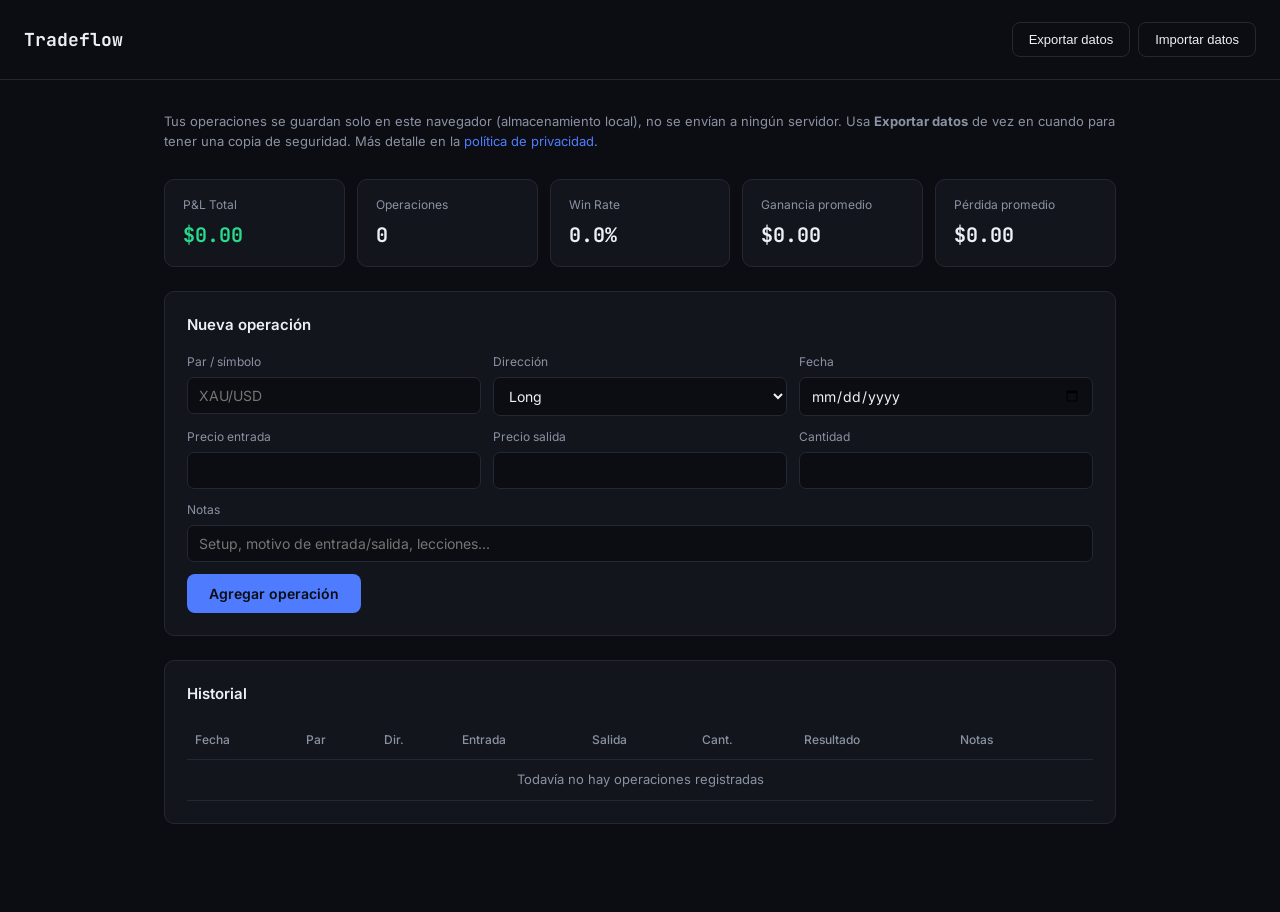
==== app.html @ e0140475 "Add files via upload" ====
<!DOCTYPE html>
<html lang="es">
<head>
<meta charset="UTF-8" />
<meta name="viewport" content="width=device-width, initial-scale=1" />
<title>Tradeflow — App web</title>
<meta name="description" content="Registra tus operaciones y consulta tus estadísticas de trading directamente en el navegador." />
<link rel="icon" href="data:image/svg+xml,%3Csvg xmlns='http://www.w3.org/2000/svg' viewBox='0 0 24 24'%3E%3Crect width='24' height='24' rx='5' fill='%230b0d12'/%3E%3Cpath d='M4 16l4-5 3 3 5-7 4 5' stroke='%234f7cff' stroke-width='2' fill='none' stroke-linecap='round' stroke-linejoin='round'/%3E%3C/svg%3E" />
<link rel="preconnect" href="https://fonts.googleapis.com" />
<link rel="preconnect" href="https://fonts.gstatic.com" crossorigin />
<link href="https://fonts.googleapis.com/css2?family=JetBrains+Mono:wght@400;500;700&family=Inter:wght@400;500;600&display=swap" rel="stylesheet" />
<link rel="stylesheet" href="style.css" />
</head>
<body>

  <header class="app-header">
    <a class="app-logo" href="index.html">Tradeflow</a>
    <div class="app-header-actions">
      <button class="btn btn-secondary" id="export-btn" type="button">Exportar datos</button>
      <button class="btn btn-secondary" id="import-btn" type="button">Importar datos</button>
      <input type="file" id="import-input" accept="application/json" style="display:none" />
    </div>
  </header>

  <main class="app-main">
    <p class="storage-note">Tus operaciones se guardan solo en este navegador (almacenamiento local), no se envían a ningún servidor. Usa <strong>Exportar datos</strong> de vez en cuando para tener una copia de seguridad. Más detalle en la <a href="privacy.html">política de privacidad</a>.</p>

    <section class="summary" id="summary">
      <div class="stat">
        <span class="stat-label">P&amp;L Total</span>
        <span class="stat-value" id="stat-pnl">$0.00</span>
      </div>
      <div class="stat">
        <span class="stat-label">Operaciones</span>
        <span class="stat-value" id="stat-count">0</span>
      </div>
      <div class="stat">
        <span class="stat-label">Win Rate</span>
        <span class="stat-value" id="stat-winrate">0%</span>
      </div>
      <div class="stat">
        <span class="stat-label">Ganancia promedio</span>
        <span class="stat-value" id="stat-avgwin">$0.00</span>
      </div>
      <div class="stat">
        <span class="stat-label">Pérdida promedio</span>
        <span class="stat-value" id="stat-avgloss">$0.00</span>
      </div>
    </section>

    <section class="card">
      <h2>Nueva operación</h2>
      <form id="trade-form">
        <div class="form-row">
          <div class="field">
            <label>Par / símbolo</label>
            <input type="text" id="symbol" placeholder="XAU/USD" required />
          </div>
          <div class="field">
            <label>Dirección</label>
            <select id="direction">
              <option value="long">Long</option>
              <option value="short">Short</option>
            </select>
          </div>
          <div class="field">
            <label>Fecha</label>
            <input type="date" id="date" required />
          </div>
        </div>
        <div class="form-row">
          <div class="field">
            <label>Precio entrada</label>
            <input type="number" step="0.01" id="entry" required />
          </div>
          <div class="field">
            <label>Precio salida</label>
            <input type="number" step="0.01" id="exit" required />
          </div>
          <div class="field">
            <label>Cantidad</label>
            <input type="number" step="0.01" id="quantity" required />
          </div>
        </div>
        <div class="form-row">
          <div class="field field-wide">
            <label>Notas</label>
            <input type="text" id="notes" placeholder="Setup, motivo de entrada/salida, lecciones..." />
          </div>
        </div>
        <button type="submit" class="btn-submit">Agregar operación</button>
      </form>
    </section>

    <section class="card">
      <h2>Historial</h2>
      <div class="table-wrap">
        <table class="journal-table">
          <thead>
            <tr>
              <th>Fecha</th>
              <th>Par</th>
              <th>Dir.</th>
              <th>Entrada</th>
              <th>Salida</th>
              <th>Cant.</th>
              <th>Resultado</th>
              <th>Notas</th>
              <th></th>
            </tr>
          </thead>
          <tbody id="trades-body"></tbody>
        </table>
      </div>
    </section>
  </main>

<script>
  const STORAGE_KEY = 'tradeflow-trades';

  const form = document.getElementById('trade-form');
  const tbody = document.getElementById('trades-body');

  function loadTrades() {
    try {
      const raw = localStorage.getItem(STORAGE_KEY);
      return raw ? JSON.parse(raw) : [];
    } catch (err) {
      console.error('Error leyendo trades:', err);
      return [];
    }
  }

  function saveTrades(trades) {
    localStorage.setItem(STORAGE_KEY, JSON.stringify(trades, null, 2));
  }

  function addTrade(trade) {
    const trades = loadTrades();
    trade.id = Date.now().toString();
    trades.push(trade);
    saveTrades(trades);
    return trades;
  }

  function deleteTrade(id) {
    let trades = loadTrades();
    trades = trades.filter(t => t.id !== id);
    saveTrades(trades);
    return trades;
  }

  function calcPnl(trade) {
    const diff = trade.direction === 'long'
      ? (trade.exit - trade.entry)
      : (trade.entry - trade.exit);
    return diff * trade.quantity;
  }

  function formatMoney(n) {
    const sign = n < 0 ? '-' : '';
    return `${sign}$${Math.abs(n).toFixed(2)}`;
  }

  function renderStats(trades) {
    const pnls = trades.map(calcPnl);
    const total = pnls.reduce((a, b) => a + b, 0);
    const wins = pnls.filter(p => p > 0);
    const losses = pnls.filter(p => p < 0);
    const winRate = trades.length ? (wins.length / trades.length) * 100 : 0;
    const avgWin = wins.length ? wins.reduce((a, b) => a + b, 0) / wins.length : 0;
    const avgLoss = losses.length ? losses.reduce((a, b) => a + b, 0) / losses.length : 0;

    const pnlEl = document.getElementById('stat-pnl');
    pnlEl.textContent = formatMoney(total);
    pnlEl.className = 'stat-value ' + (total >= 0 ? 'bull' : 'bear');
    document.getElementById('stat-count').textContent = trades.length;
    document.getElementById('stat-winrate').textContent = winRate.toFixed(1) + '%';
    document.getElementById('stat-avgwin').textContent = formatMoney(avgWin);
    document.getElementById('stat-avgloss').textContent = formatMoney(avgLoss);
  }

  function renderTable(trades) {
    tbody.innerHTML = '';

    if (trades.length === 0) {
      tbody.innerHTML = '<tr class="empty-row"><td colspan="9">Todavía no hay operaciones registradas</td></tr>';
      return;
    }

    const sorted = [...trades].sort((a, b) => new Date(b.date) - new Date(a.date));

    for (const trade of sorted) {
      const pnl = calcPnl(trade);
      const tr = document.createElement('tr');
      tr.innerHTML = `
        <td>${trade.date}</td>
        <td>${trade.symbol.toUpperCase()}</td>
        <td><span class="pill ${trade.direction === 'long' ? 'pill-long' : 'pill-short'}">${trade.direction === 'long' ? 'Long' : 'Short'}</span></td>
        <td>${trade.entry}</td>
        <td>${trade.exit}</td>
        <td>${trade.quantity}</td>
        <td class="num ${pnl >= 0 ? 'bull' : 'bear'}">${formatMoney(pnl)}</td>
        <td>${trade.notes || ''}</td>
        <td><button class="delete-btn" data-id="${trade.id}">✕</button></td>
      `;
      tbody.appendChild(tr);
    }

    document.querySelectorAll('.delete-btn').forEach(btn => {
      btn.addEventListener('click', (e) => {
        const id = e.target.getAttribute('data-id');
        const updated = deleteTrade(id);
        renderAll(updated);
      });
    });
  }

  function renderAll(trades) {
    renderStats(trades);
    renderTable(trades);
  }

  function escapeHtml(str) {
    const div = document.createElement('div');
    div.textContent = str;
    return div.innerHTML;
  }

  form.addEventListener('submit', (e) => {
    e.preventDefault();

    const trade = {
      symbol: escapeHtml(document.getElementById('symbol').value.trim()),
      direction: document.getElementById('direction').value,
      date: document.getElementById('date').value,
      entry: parseFloat(document.getElementById('entry').value),
      exit: parseFloat(document.getElementById('exit').value),
      quantity: parseFloat(document.getElementById('quantity').value),
      notes: escapeHtml(document.getElementById('notes').value.trim())
    };

    const updated = addTrade(trade);
    renderAll(updated);
    form.reset();
  });

  document.getElementById('export-btn').addEventListener('click', () => {
    const trades = loadTrades();
    const blob = new Blob([JSON.stringify(trades, null, 2)], { type: 'application/json' });
    const url = URL.createObjectURL(blob);
    const a = document.createElement('a');
    a.href = url;
    a.download = `tradeflow-${new Date().toISOString().slice(0, 10)}.json`;
    a.click();
    URL.revokeObjectURL(url);
  });

  const importInput = document.getElementById('import-input');
  document.getElementById('import-btn').addEventListener('click', () => importInput.click());

  importInput.addEventListener('change', (e) => {
    const file = e.target.files[0];
    if (!file) return;
    const reader = new FileReader();
    reader.onload = () => {
      try {
        const imported = JSON.parse(reader.result);
        if (!Array.isArray(imported)) throw new Error('Formato inválido');
        saveTrades(imported);
        renderAll(imported);
        alert('Datos importados correctamente.');
      } catch (err) {
        alert('No se pudo importar el archivo: ' + err.message);
      }
    };
    reader.readAsText(file);
    importInput.value = '';
  });

  renderAll(loadTrades());
</script>
</body>
</html>
---- style.css ----
:root {
  --bg: #0b0d12;
  --bg-panel: #12151b;
  --bg-panel-2: #171b23;
  --border: #242833;
  --text: #edf0f4;
  --text-muted: #8a92a3;
  --accent: #4f7cff;
  --accent-dim: rgba(79, 124, 255, 0.14);
  --bull: #29d98c;
  --bear: #ff5c72;
  --mono: 'JetBrains Mono', 'Courier New', monospace;
  --sans: 'Inter', -apple-system, 'Segoe UI', Arial, sans-serif;
}

* { box-sizing: border-box; margin: 0; padding: 0; }

html { background: var(--bg); }

body {
  background: var(--bg);
  color: var(--text);
  font-family: var(--sans);
  line-height: 1.5;
  -webkit-font-smoothing: antialiased;
}

a { color: inherit; }

:focus-visible {
  outline: 2px solid var(--accent);
  outline-offset: 2px;
}

.wrap {
  max-width: 880px;
  margin: 0 auto;
  padding: 0 24px;
}

/* ---------- Cinta de mercado ---------- */

.ticker {
  background: var(--bg-panel-2);
  border-bottom: 1px solid var(--border);
  overflow: hidden;
  white-space: nowrap;
  height: 38px;
  display: flex;
  align-items: center;
}

.ticker-track {
  display: inline-flex;
  gap: 32px;
  padding-left: 32px;
  animation: scroll-left 34s linear infinite;
}

.ticker-item {
  font-family: var(--mono);
  font-size: 12px;
  color: var(--text-muted);
  letter-spacing: 0.01em;
}

.ticker-item b { color: var(--text); font-weight: 500; }
.ticker-item.bull::after { content: ""; }
.ticker-item.bull { color: var(--text-muted); }
.ticker-item.bear { color: var(--text-muted); }

@keyframes scroll-left {
  from { transform: translateX(0); }
  to { transform: translateX(-50%); }
}

@media (prefers-reduced-motion: reduce) {
  .ticker-track { animation: none; }
}

/* ---------- Hero ---------- */

.hero {
  padding: 96px 0 64px;
  border-bottom: 1px solid var(--border);
}

.kicker {
  color: var(--text-muted);
  font-size: 14px;
  margin-bottom: 14px;
}

.wordmark {
  font-family: var(--mono);
  font-weight: 700;
  font-size: clamp(40px, 7vw, 64px);
  letter-spacing: -0.01em;
  color: var(--text);
}

.tagline {
  margin-top: 18px;
  max-width: 46ch;
  font-size: 18px;
  color: var(--text-muted);
}

.cta-row {
  display: flex;
  flex-wrap: wrap;
  gap: 14px;
  margin-top: 36px;
}

.btn {
  display: inline-flex;
  align-items: center;
  padding: 13px 22px;
  border-radius: 8px;
  font-size: 15px;
  font-weight: 500;
  text-decoration: none;
  border: 1px solid transparent;
}

.btn-primary {
  background: var(--accent);
  color: #0b0d12;
}

.btn-secondary {
  background: transparent;
  border-color: var(--border);
  color: var(--text);
}

.btn-secondary:hover { background: var(--bg-panel); }

.cta-captions {
  display: flex;
  flex-wrap: wrap;
  gap: 24px;
  margin-top: 16px;
  font-size: 13px;
  color: var(--text-muted);
}

/* ---------- Panels ---------- */

.panels {
  display: grid;
  grid-template-columns: repeat(3, 1fr);
  gap: 16px;
  padding: 56px 24px;
}

.panel {
  background: var(--bg-panel);
  border: 1px solid var(--border);
  border-radius: 10px;
  padding: 22px;
}

.panel h2 {
  font-size: 15px;
  font-weight: 600;
  margin-bottom: 10px;
}

.panel p {
  font-size: 14px;
  color: var(--text-muted);
}

/* ---------- Vista previa ---------- */

.preview {
  padding: 0 24px 64px;
}

.preview-panel {
  background: var(--bg-panel);
  border: 1px solid var(--border);
  border-radius: 10px;
  overflow: hidden;
}

.preview-head {
  display: flex;
  align-items: center;
  gap: 6px;
  padding: 12px 16px;
  border-bottom: 1px solid var(--border);
  background: var(--bg-panel-2);
}

.dot {
  width: 8px;
  height: 8px;
  border-radius: 50%;
  background: var(--border);
}

.preview-title {
  margin-left: 8px;
  font-size: 13px;
  color: var(--text-muted);
  font-family: var(--mono);
}

.preview-row {
  display: grid;
  grid-template-columns: 1.2fr 1fr 1fr 1fr;
  padding: 12px 16px;
  font-size: 13px;
  border-bottom: 1px solid var(--border);
  align-items: center;
}

.preview-row:last-child { border-bottom: none; }

.preview-row-head {
  color: var(--text-muted);
  font-size: 12px;
}

.pill {
  display: inline-flex;
  width: fit-content;
  padding: 3px 9px;
  border-radius: 6px;
  font-size: 12px;
  font-weight: 500;
}

.pill-long { background: rgba(41, 217, 140, 0.14); color: var(--bull); }
.pill-short { background: rgba(255, 92, 114, 0.14); color: var(--bear); }

.num { font-family: var(--mono); }
.num.bull { color: var(--bull); }
.num.bear { color: var(--bear); }

/* ---------- Requisitos ---------- */

.requirements {
  display: grid;
  grid-template-columns: 1fr 1fr;
  gap: 24px;
  padding: 0 24px 72px;
  border-top: 1px solid var(--border);
  padding-top: 48px;
}

.req-col h3 {
  font-size: 14px;
  font-weight: 600;
  margin-bottom: 8px;
}

.req-col p {
  font-size: 14px;
  color: var(--text-muted);
}

/* ---------- Footer ---------- */

footer {
  display: flex;
  justify-content: space-between;
  padding: 24px;
  font-size: 13px;
  color: var(--text-muted);
  border-top: 1px solid var(--border);
}

footer a { text-decoration: none; }
footer a:hover { color: var(--text); }

/* ---------- Responsive ---------- */

@media (max-width: 720px) {
  .panels { grid-template-columns: 1fr; padding: 48px 20px; }
  .requirements { grid-template-columns: 1fr; padding: 0 20px 56px; padding-top: 40px; }
  .preview-row { grid-template-columns: 1fr 1fr; row-gap: 6px; }
  .hero { padding: 64px 0 48px; }
  .wrap { padding: 0 20px; }
}

/* ============================================================
   App journal (app.html)
   ============================================================ */

.app-header {
  display: flex;
  align-items: center;
  justify-content: space-between;
  padding: 22px 24px;
  border-bottom: 1px solid var(--border);
  flex-wrap: wrap;
  gap: 12px;
}

.app-logo {
  font-family: var(--mono);
  font-weight: 700;
  font-size: 18px;
  text-decoration: none;
  color: var(--text);
}

.app-header-actions {
  display: flex;
  gap: 8px;
  align-items: center;
}

.app-header-actions .btn {
  padding: 9px 16px;
  font-size: 13px;
}

.app-main {
  max-width: 1000px;
  margin: 0 auto;
  padding: 32px 24px 64px;
}

.storage-note {
  font-size: 13px;
  color: var(--text-muted);
  margin-bottom: 28px;
}

.storage-note a { color: var(--accent); text-decoration: none; }
.storage-note a:hover { text-decoration: underline; }

.summary {
  display: flex;
  gap: 12px;
  margin-bottom: 24px;
  flex-wrap: wrap;
}

.stat {
  background: var(--bg-panel);
  border: 1px solid var(--border);
  border-radius: 10px;
  padding: 16px 18px;
  flex: 1;
  min-width: 140px;
}

.stat-label {
  display: block;
  font-size: 12px;
  color: var(--text-muted);
  margin-bottom: 6px;
}

.stat-value {
  display: block;
  font-family: var(--mono);
  font-size: 20px;
  font-weight: 700;
}

.stat-value.bull { color: var(--bull); }
.stat-value.bear { color: var(--bear); }

.card {
  background: var(--bg-panel);
  border: 1px solid var(--border);
  border-radius: 10px;
  padding: 22px;
  margin-bottom: 24px;
}

.card h2 {
  font-size: 15px;
  font-weight: 600;
  margin-bottom: 16px;
}

.form-row {
  display: flex;
  gap: 12px;
  margin-bottom: 12px;
  flex-wrap: wrap;
}

.field {
  flex: 1;
  min-width: 130px;
  display: flex;
  flex-direction: column;
}

.field-wide { flex: 3; min-width: 220px; }

.field label {
  font-size: 12px;
  color: var(--text-muted);
  margin-bottom: 6px;
}

.field input, .field select {
  background: var(--bg);
  border: 1px solid var(--border);
  border-radius: 7px;
  padding: 9px 11px;
  color: var(--text);
  font-size: 14px;
  font-family: var(--sans);
  width: 100%;
}

.field input:focus, .field select:focus {
  outline: none;
  border-color: var(--accent);
}

.btn-submit {
  background: var(--accent);
  color: #0b0d12;
  border: none;
  padding: 11px 22px;
  border-radius: 8px;
  font-size: 14px;
  font-weight: 600;
  cursor: pointer;
  font-family: var(--sans);
}

.btn-submit:hover { opacity: 0.9; }

.table-wrap { overflow-x: auto; }

table.journal-table {
  width: 100%;
  border-collapse: collapse;
  font-size: 13px;
  min-width: 720px;
}

table.journal-table th {
  text-align: left;
  color: var(--text-muted);
  font-weight: 500;
  padding: 10px 8px;
  border-bottom: 1px solid var(--border);
  font-size: 12px;
}

table.journal-table td {
  padding: 10px 8px;
  border-bottom: 1px solid var(--border);
}

.delete-btn {
  background: transparent;
  border: none;
  color: var(--text-muted);
  padding: 4px 8px;
  font-size: 13px;
  cursor: pointer;
  font-family: var(--sans);
}

.delete-btn:hover { color: var(--bear); }

.empty-row td {
  text-align: center;
  color: var(--text-muted);
  padding: 28px;
}

/* ============================================================
   Legal pages (privacy.html)
   ============================================================ */

.legal {
  max-width: 720px;
  margin: 0 auto;
  padding: 64px 24px 80px;
}

.legal .kicker { margin-bottom: 10px; }

.legal h1 {
  font-family: var(--mono);
  font-size: clamp(28px, 5vw, 38px);
  margin-bottom: 8px;
}

.legal .updated {
  color: var(--text-muted);
  font-size: 13px;
  margin-bottom: 40px;
}

.legal h2 {
  font-size: 17px;
  margin-top: 36px;
  margin-bottom: 12px;
}

.legal p, .legal li {
  color: var(--text-muted);
  font-size: 15px;
  line-height: 1.7;
  margin-bottom: 12px;
}

.legal ul {
  padding-left: 20px;
  margin-bottom: 16px;
}

.legal strong { color: var(--text); font-weight: 600; }

.legal a { color: var(--accent); }

.back-link {
  display: inline-block;
  margin-bottom: 32px;
  font-size: 13px;
  color: var(--text-muted);
  text-decoration: none;
}

.back-link:hover { color: var(--text); }
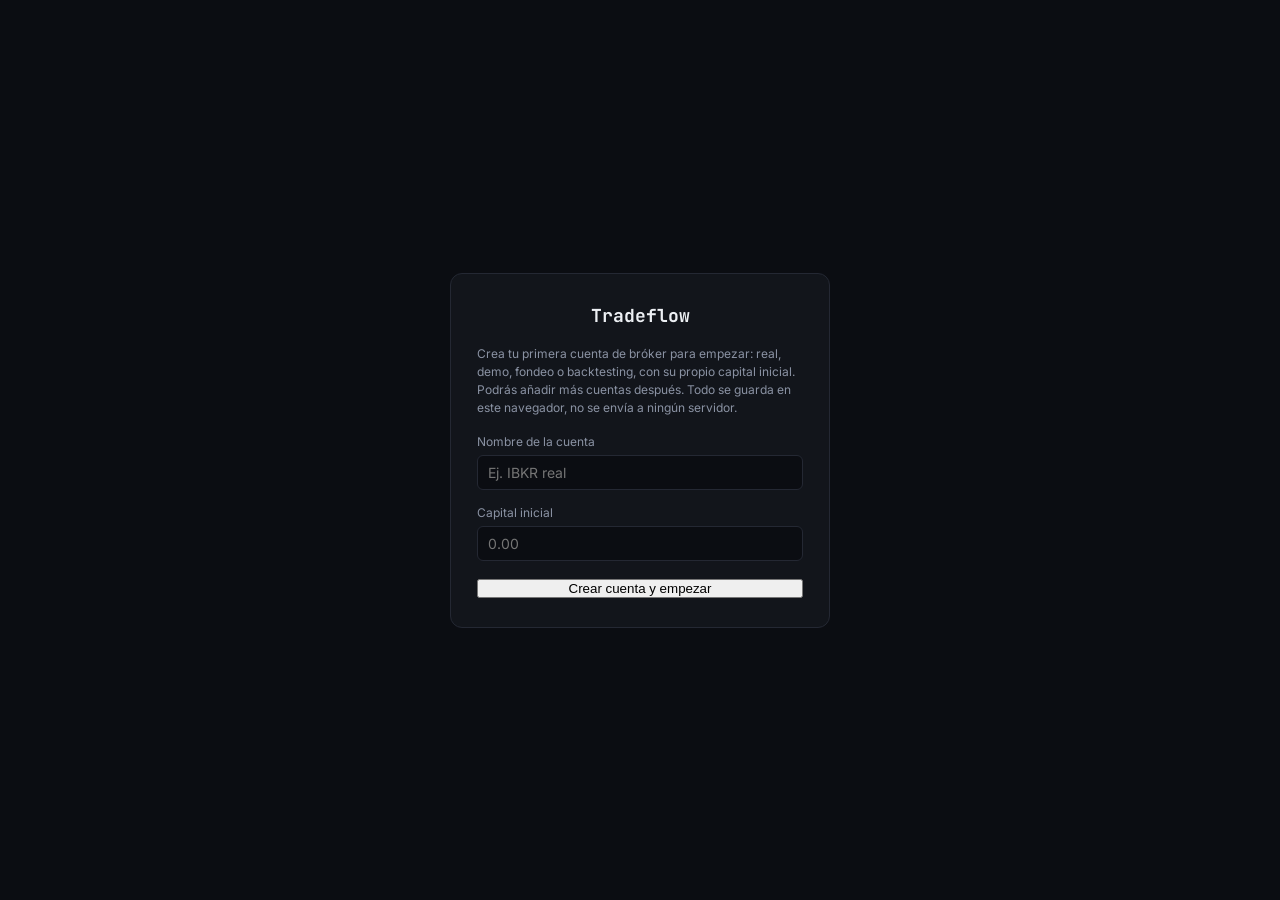
==== commit e37b3f3b: "Add files via upload" ====
--- a/app.html
+++ b/app.html
@@ -4,7 +4,7 @@
 <meta charset="UTF-8" />
 <meta name="viewport" content="width=device-width, initial-scale=1" />
 <title>Tradeflow — App web</title>
-<meta name="description" content="Registra tus operaciones y consulta tus estadísticas de trading directamente en el navegador." />
+<meta name="description" content="Registra tus operaciones, organiza tus cuentas de bróker y consulta tu calendario y estadísticas directamente en el navegador." />
 <link rel="icon" href="data:image/svg+xml,%3Csvg xmlns='http://www.w3.org/2000/svg' viewBox='0 0 24 24'%3E%3Crect width='24' height='24' rx='5' fill='%230b0d12'/%3E%3Cpath d='M4 16l4-5 3 3 5-7 4 5' stroke='%234f7cff' stroke-width='2' fill='none' stroke-linecap='round' stroke-linejoin='round'/%3E%3C/svg%3E" />
 <link rel="preconnect" href="https://fonts.googleapis.com" />
 <link rel="preconnect" href="https://fonts.gstatic.com" crossorigin />
@@ -13,272 +13,1012 @@
 </head>
 <body>
 
-  <header class="app-header">
-    <a class="app-logo" href="index.html">Tradeflow</a>
-    <div class="app-header-actions">
-      <button class="btn btn-secondary" id="export-btn" type="button">Exportar datos</button>
-      <button class="btn btn-secondary" id="import-btn" type="button">Importar datos</button>
-      <input type="file" id="import-input" accept="application/json" style="display:none" />
+  <!-- ---------- Onboarding: primera cuenta de bróker ---------- -->
+  <div class="auth-overlay" id="onboarding-overlay">
+    <div class="auth-box">
+      <div class="auth-title">Tradeflow</div>
+      <p class="auth-hint">
+        Crea tu primera cuenta de bróker para empezar: real, demo, fondeo o backtesting,
+        con su propio capital inicial. Podrás añadir más cuentas después. Todo se guarda
+        en este navegador, no se envía a ningún servidor.
+      </p>
+      <form id="onboarding-form">
+        <div class="field">
+          <label>Nombre de la cuenta</label>
+          <input type="text" id="onboarding-name" placeholder="Ej. IBKR real" required />
+        </div>
+        <div class="field">
+          <label>Capital inicial</label>
+          <input type="number" id="onboarding-capital" step="0.01" placeholder="0.00" required />
+        </div>
+        <p class="auth-error" id="onboarding-error" hidden></p>
+        <button type="submit">Crear cuenta y empezar</button>
+      </form>
     </div>
-  </header>
-
-  <main class="app-main">
-    <p class="storage-note">Tus operaciones se guardan solo en este navegador (almacenamiento local), no se envían a ningún servidor. Usa <strong>Exportar datos</strong> de vez en cuando para tener una copia de seguridad. Más detalle en la <a href="privacy.html">política de privacidad</a>.</p>
-
-    <section class="summary" id="summary">
-      <div class="stat">
-        <span class="stat-label">P&amp;L Total</span>
-        <span class="stat-value" id="stat-pnl">$0.00</span>
+  </div>
+
+  <!-- ---------- Modal: añadir una nueva cuenta de bróker ---------- -->
+  <div class="modal-overlay" id="new-account-modal">
+    <div class="modal" style="max-width:420px;">
+      <div class="modal-header">
+        <h2>Nueva cuenta de bróker</h2>
+        <button class="close-btn" id="close-new-account-modal">✕</button>
       </div>
-      <div class="stat">
-        <span class="stat-label">Operaciones</span>
-        <span class="stat-value" id="stat-count">0</span>
+      <div class="modal-body">
+        <form id="new-account-form">
+          <div class="field">
+            <label>Nombre de la cuenta</label>
+            <input type="text" id="new-account-name" placeholder="Ej. Binance demo" required />
+          </div>
+          <div class="field">
+            <label>Capital inicial</label>
+            <input type="number" id="new-account-capital" step="0.01" placeholder="0.00" required />
+          </div>
+          <p class="auth-error" id="new-account-error" hidden></p>
+          <button type="submit">Añadir cuenta</button>
+        </form>
       </div>
-      <div class="stat">
-        <span class="stat-label">Win Rate</span>
-        <span class="stat-value" id="stat-winrate">0%</span>
+    </div>
+  </div>
+
+  <div class="layout hidden" id="app-layout">
+
+    <!-- Menú lateral -->
+    <nav class="sidebar">
+      <a class="sidebar-title" href="index.html">Tradeflow</a>
+      <button class="nav-item active" data-page="calendar">
+        <span class="nav-icon">🗓️</span> Calendario
+      </button>
+      <button class="nav-item" data-page="stats">
+        <span class="nav-icon">📊</span> Estadísticas
+      </button>
+
+      <div class="sidebar-section-label">Cuenta de bróker</div>
+      <div class="account-switcher" style="margin-bottom: 8px;">
+        <select id="account-select-sidebar" class="account-select" style="flex: 1;"></select>
+        <button type="button" class="nav-btn" id="delete-account-btn-sidebar" title="Eliminar cuenta de bróker"
+          style="padding: 4px 8px; font-size: 11px; line-height: 1; flex-shrink: 0;">🗑️</button>
       </div>
-      <div class="stat">
-        <span class="stat-label">Ganancia promedio</span>
-        <span class="stat-value" id="stat-avgwin">$0.00</span>
+      <button class="nav-item" id="add-account-btn-sidebar">
+        <span class="nav-icon">➕</span> Añadir cuenta
+      </button>
+
+      <div class="sidebar-spacer"></div>
+
+      <button type="button" class="nav-item" id="export-btn">
+        <span class="nav-icon">⬇️</span> Exportar datos
+      </button>
+      <button type="button" class="nav-item" id="import-btn">
+        <span class="nav-icon">⬆️</span> Importar datos
+      </button>
+      <input type="file" id="import-input" accept="application/json" hidden />
+      <p class="sidebar-note">Tus datos se guardan solo en este navegador.</p>
+    </nav>
+
+    <main class="content">
+
+      <!-- ---------- Página: Calendario ---------- -->
+      <div class="page" id="page-calendar">
+        <header class="page-header">
+          <h2>Calendario</h2>
+
+          <div class="account-switcher">
+            <select id="account-select-top" class="account-select"></select>
+            <button type="button" class="nav-btn" id="add-account-btn-top" title="Añadir cuenta de bróker">+ Cuenta</button>
+            <button type="button" class="nav-btn" id="delete-account-btn-top" title="Eliminar cuenta de bróker">🗑️</button>
+          </div>
+
+          <div class="month-nav">
+            <button id="prev-month" class="nav-btn">‹</button>
+            <span id="month-label">—</span>
+            <button id="next-month" class="nav-btn">›</button>
+            <button id="today-btn" class="today-btn">Hoy</button>
+          </div>
+        </header>
+
+        <section class="summary" id="summary">
+          <div class="stat">
+            <span class="stat-label">Balance</span>
+            <span class="stat-value" id="stat-balance">$0.00</span>
+          </div>
+          <div class="stat">
+            <span class="stat-label">P&amp;L Total</span>
+            <span class="stat-value" id="stat-pnl">$0.00</span>
+          </div>
+          <div class="stat">
+            <span class="stat-label">Operaciones</span>
+            <span class="stat-value" id="stat-count">0</span>
+          </div>
+          <div class="stat">
+            <span class="stat-label">Win Rate</span>
+            <span class="stat-value" id="stat-winrate">0%</span>
+          </div>
+          <div class="stat">
+            <span class="stat-label">Profit Factor</span>
+            <span class="stat-value" id="stat-pf">0.00</span>
+          </div>
+          <div class="stat">
+            <span class="stat-label">Ganancia prom.</span>
+            <span class="stat-value" id="stat-avgwin">$0.00</span>
+          </div>
+          <div class="stat">
+            <span class="stat-label">Pérdida prom.</span>
+            <span class="stat-value" id="stat-avgloss">$0.00</span>
+          </div>
+          <div class="stat">
+            <span class="stat-label">Mejor op.</span>
+            <span class="stat-value" id="stat-best">$0.00</span>
+          </div>
+          <div class="stat">
+            <span class="stat-label">Peor op.</span>
+            <span class="stat-value" id="stat-worst">$0.00</span>
+          </div>
+        </section>
+
+        <section class="calendar-section">
+          <div class="weekday-row">
+            <span>Lun</span><span>Mar</span><span>Mié</span><span>Jue</span><span>Vie</span><span>Sáb</span><span>Dom</span>
+          </div>
+          <div class="calendar-grid" id="calendar-grid"></div>
+        </section>
       </div>
-      <div class="stat">
-        <span class="stat-label">Pérdida promedio</span>
-        <span class="stat-value" id="stat-avgloss">$0.00</span>
+
+      <!-- ---------- Página: Estadísticas ---------- -->
+      <div class="page hidden" id="page-stats">
+        <header class="page-header">
+          <h2>Estadísticas</h2>
+        </header>
+
+        <section class="summary" id="stats-summary">
+          <div class="stat">
+            <span class="stat-label">Balance</span>
+            <span class="stat-value" id="stat2-balance">$0.00</span>
+          </div>
+          <div class="stat">
+            <span class="stat-label">P&amp;L Total</span>
+            <span class="stat-value" id="stat2-pnl">$0.00</span>
+          </div>
+          <div class="stat">
+            <span class="stat-label">Operaciones</span>
+            <span class="stat-value" id="stat2-count">0</span>
+          </div>
+          <div class="stat">
+            <span class="stat-label">Win Rate</span>
+            <span class="stat-value" id="stat2-winrate">0%</span>
+          </div>
+          <div class="stat">
+            <span class="stat-label">Profit Factor</span>
+            <span class="stat-value" id="stat2-pf">0.00</span>
+          </div>
+          <div class="stat">
+            <span class="stat-label">Expectativa / op.</span>
+            <span class="stat-value" id="stat2-expectancy">$0.00</span>
+          </div>
+          <div class="stat">
+            <span class="stat-label">Ganancia prom.</span>
+            <span class="stat-value" id="stat2-avgwin">$0.00</span>
+          </div>
+          <div class="stat">
+            <span class="stat-label">Pérdida prom.</span>
+            <span class="stat-value" id="stat2-avgloss">$0.00</span>
+          </div>
+          <div class="stat">
+            <span class="stat-label">Mejor op.</span>
+            <span class="stat-value" id="stat2-best">$0.00</span>
+          </div>
+          <div class="stat">
+            <span class="stat-label">Peor op.</span>
+            <span class="stat-value" id="stat2-worst">$0.00</span>
+          </div>
+          <div class="stat">
+            <span class="stat-label">Racha ganadora máx.</span>
+            <span class="stat-value" id="stat2-winstreak">0</span>
+          </div>
+          <div class="stat">
+            <span class="stat-label">Racha perdedora máx.</span>
+            <span class="stat-value" id="stat2-lossstreak">0</span>
+          </div>
+        </section>
+
+        <section class="charts-grid">
+          <div class="chart-card">
+            <h3>Curva de capital (P&amp;L acumulado)</h3>
+            <div class="chart-wrap"><canvas id="chart-equity"></canvas></div>
+          </div>
+          <div class="chart-card">
+            <h3>Ganadoras vs perdedoras</h3>
+            <div class="chart-wrap"><canvas id="chart-winloss"></canvas></div>
+          </div>
+          <div class="chart-card">
+            <h3>P&amp;L por símbolo</h3>
+            <div class="chart-wrap"><canvas id="chart-symbol"></canvas></div>
+          </div>
+          <div class="chart-card">
+            <h3>P&amp;L por día de la semana</h3>
+            <div class="chart-wrap"><canvas id="chart-weekday"></canvas></div>
+          </div>
+        </section>
+
+        <p class="empty-hint" id="stats-empty-hint">Todavía no hay operaciones registradas</p>
       </div>
-    </section>
-
-    <section class="card">
-      <h2>Nueva operación</h2>
-      <form id="trade-form">
-        <div class="form-row">
-          <div class="field">
-            <label>Par / símbolo</label>
-            <input type="text" id="symbol" placeholder="XAU/USD" required />
-          </div>
-          <div class="field">
-            <label>Dirección</label>
-            <select id="direction">
-              <option value="long">Long</option>
-              <option value="short">Short</option>
-            </select>
-          </div>
-          <div class="field">
-            <label>Fecha</label>
-            <input type="date" id="date" required />
-          </div>
+
+    </main>
+  </div>
+
+  <!-- Modal de día: operaciones existentes + formulario para añadir -->
+  <div class="modal-overlay" id="day-modal">
+    <div class="modal">
+      <div class="modal-header">
+        <h2 id="modal-date-label">Fecha</h2>
+        <button class="close-btn" id="close-modal">✕</button>
+      </div>
+
+      <div class="modal-body">
+        <div id="day-summary" class="day-summary"></div>
+        <div class="day-trades" id="day-trades-list"></div>
+
+        <h3 class="section-title">Nueva operación</h3>
+        <form id="trade-form">
+          <div class="form-row" id="trade-fields-container"></div>
+
+          <div class="field field-wide">
+            <label>Capturas</label>
+            <div class="screenshot-drop" id="screenshot-drop">
+              <p>Arrastra imágenes aquí, pégalas (Ctrl+V) o haz clic para seleccionar</p>
+              <input type="file" id="screenshot-input" accept="image/*" multiple hidden />
+            </div>
+            <div class="screenshot-thumbs" id="screenshot-thumbs"></div>
+          </div>
+
+          <button type="submit" class="btn-submit">Agregar operación</button>
+        </form>
+      </div>
+    </div>
+  </div>
+
+  <!-- Lightbox para ver capturas en grande -->
+  <div class="lightbox-overlay" id="lightbox">
+    <img id="lightbox-img" src="" alt="Captura" />
+  </div>
+
+<script>
+/* =========================================================================
+   TRADE_FIELDS — misma idea que en la app de escritorio: el formulario del
+   modal se genera a partir de este array.
+   ========================================================================= */
+const TRADE_FIELDS = [
+  { id: 'symbol', label: 'Símbolo', type: 'text', required: true, placeholder: 'AAPL' },
+  { id: 'direction', label: 'Dirección', type: 'select', required: true, options: [
+      { value: 'long', label: 'Long' },
+      { value: 'short', label: 'Short' }
+    ]
+  },
+  { id: 'entry', label: 'Precio entrada', type: 'number', step: '0.01', required: true },
+  { id: 'exit', label: 'Precio salida', type: 'number', step: '0.01', required: true },
+  { id: 'quantity', label: 'Cantidad', type: 'number', step: '0.01', required: true },
+  { id: 'strategy', label: 'Estrategia / Setup', type: 'text', placeholder: 'Ruptura, pullback...' },
+  { id: 'notes', label: 'Notas', type: 'textarea', placeholder: 'Motivo de entrada/salida, lecciones...' }
+];
+
+const MONTH_NAMES = ['enero','febrero','marzo','abril','mayo','junio','julio','agosto','septiembre','octubre','noviembre','diciembre'];
+const WEEKDAY_ORDER = [1, 2, 3, 4, 5, 6, 0]; // lunes...domingo
+const WEEKDAY_LABELS = ['Lun', 'Mar', 'Mié', 'Jue', 'Vie', 'Sáb', 'Dom'];
+const CHART_COLORS = { green: '#29d98c', red: '#ff5c72', blue: '#4f7cff', grid: '#242833', text: '#8a92a3', cardBg: '#12151b' };
+
+const ACCOUNTS_KEY = 'tf_accounts';
+const ACTIVE_ACCOUNT_KEY = 'tf_active_account';
+const tradesKey = (accountId) => `tf_trades_${accountId}`;
+
+let allTrades = [];
+let brokerAccounts = [];
+let activeAccountId = null;
+let viewYear, viewMonth, selectedDate = null, pendingScreenshots = [], currentPage = 'calendar';
+
+const today = new Date();
+viewYear = today.getFullYear();
+viewMonth = today.getMonth();
+
+/* ---------- Persistencia (localStorage en vez del servidor local) ---------- */
+
+function loadAccounts() {
+  try { return JSON.parse(localStorage.getItem(ACCOUNTS_KEY)) || []; }
+  catch { return []; }
+}
+function saveAccounts() { localStorage.setItem(ACCOUNTS_KEY, JSON.stringify(brokerAccounts)); }
+
+function loadTradesForActiveAccount() {
+  try { allTrades = JSON.parse(localStorage.getItem(tradesKey(activeAccountId))) || []; }
+  catch { allTrades = []; }
+}
+function saveTrades() { localStorage.setItem(tradesKey(activeAccountId), JSON.stringify(allTrades)); }
+
+/* ---------- Helpers ---------- */
+
+function pad2(n) { return String(n).padStart(2, '0'); }
+function dateKey(y, m, d) { return `${y}-${pad2(m + 1)}-${pad2(d)}`; }
+
+function calcPnl(trade) {
+  const diff = trade.direction === 'long' ? (trade.exit - trade.entry) : (trade.entry - trade.exit);
+  return diff * trade.quantity;
+}
+function formatMoney(n) {
+  const sign = n < 0 ? '-' : '';
+  return `${sign}$${Math.abs(n).toFixed(2)}`;
+}
+function activeAccount() { return brokerAccounts.find(a => a.id === activeAccountId) || null; }
+function currentInitialCapital() { const acc = activeAccount(); return acc ? acc.initialCapital : 0; }
+function escapeHtml(str) { const div = document.createElement('div'); div.textContent = str ?? ''; return div.innerHTML; }
+function uid() { return Date.now().toString(36) + Math.random().toString(36).slice(2, 8); }
+
+/* ---------- Ratios / estadísticas de la página Calendario ---------- */
+
+function renderStats(trades) {
+  const pnls = trades.map(calcPnl);
+  const total = pnls.reduce((a, b) => a + b, 0);
+  const wins = pnls.filter(p => p > 0);
+  const losses = pnls.filter(p => p < 0);
+  const winRate = trades.length ? (wins.length / trades.length) * 100 : 0;
+  const avgWin = wins.length ? wins.reduce((a, b) => a + b, 0) / wins.length : 0;
+  const avgLoss = losses.length ? losses.reduce((a, b) => a + b, 0) / losses.length : 0;
+  const grossWin = wins.reduce((a, b) => a + b, 0);
+  const grossLoss = Math.abs(losses.reduce((a, b) => a + b, 0));
+  const profitFactor = grossLoss > 0 ? grossWin / grossLoss : (grossWin > 0 ? Infinity : 0);
+  const best = pnls.length ? Math.max(...pnls) : 0;
+  const worst = pnls.length ? Math.min(...pnls) : 0;
+
+  const setStat = (id, value, colorize) => {
+    const el = document.getElementById(id);
+    if (!el) return;
+    el.textContent = value;
+    if (colorize !== undefined) {
+      el.className = 'stat-value ' + (colorize > 0 ? 'pnl-positive' : colorize < 0 ? 'pnl-negative' : 'pnl-neutral');
+    }
+  };
+
+  const balance = currentInitialCapital() + total;
+  setStat('stat-balance', formatMoney(balance), total);
+  setStat('stat-pnl', formatMoney(total), total);
+  setStat('stat-count', trades.length);
+  setStat('stat-winrate', winRate.toFixed(1) + '%');
+  setStat('stat-pf', profitFactor === Infinity ? '∞' : profitFactor.toFixed(2));
+  setStat('stat-avgwin', formatMoney(avgWin), avgWin);
+  setStat('stat-avgloss', formatMoney(avgLoss), avgLoss);
+  setStat('stat-best', formatMoney(best), best);
+  setStat('stat-worst', formatMoney(worst), worst);
+}
+
+/* ---------- Navegación por páginas (sidebar) ---------- */
+
+function setupNav() {
+  document.querySelectorAll('.nav-item[data-page]').forEach(btn => {
+    btn.addEventListener('click', () => {
+      const page = btn.getAttribute('data-page');
+      currentPage = page;
+      document.querySelectorAll('.nav-item[data-page]').forEach(b => b.classList.toggle('active', b === btn));
+      document.getElementById('page-calendar').classList.toggle('hidden', page !== 'calendar');
+      document.getElementById('page-stats').classList.toggle('hidden', page !== 'stats');
+      if (page === 'stats') renderStatsPage();
+    });
+  });
+}
+
+function refreshAll() {
+  renderStats(allTrades);
+  renderCalendar();
+  if (currentPage === 'stats') renderStatsPage();
+}
+
+/* ---------- Calendario ---------- */
+
+function tradesForDate(dateStr) { return allTrades.filter(t => t.date === dateStr); }
+
+function renderCalendar() {
+  document.getElementById('month-label').textContent = `${MONTH_NAMES[viewMonth]} ${viewYear}`;
+  const grid = document.getElementById('calendar-grid');
+  grid.innerHTML = '';
+
+  const firstOfMonth = new Date(viewYear, viewMonth, 1);
+  const firstWeekdayIdx = WEEKDAY_ORDER.indexOf(firstOfMonth.getDay());
+  const daysInMonth = new Date(viewYear, viewMonth + 1, 0).getDate();
+  const daysInPrevMonth = new Date(viewYear, viewMonth, 0).getDate();
+
+  const cells = [];
+  for (let i = firstWeekdayIdx - 1; i >= 0; i--) cells.push({ day: daysInPrevMonth - i, otherMonth: true, y: viewYear, m: viewMonth - 1 });
+  for (let d = 1; d <= daysInMonth; d++) cells.push({ day: d, otherMonth: false, y: viewYear, m: viewMonth });
+  let nextDay = 1;
+  while (cells.length % 7 !== 0) cells.push({ day: nextDay++, otherMonth: true, y: viewYear, m: viewMonth + 1 });
+
+  for (const cell of cells) {
+    const normDate = new Date(cell.y, cell.m, cell.day);
+    const key = dateKey(normDate.getFullYear(), normDate.getMonth(), normDate.getDate());
+    const dayTrades = tradesForDate(key);
+    const dayPnl = dayTrades.reduce((sum, t) => sum + calcPnl(t), 0);
+
+    const div = document.createElement('div');
+    div.className = 'day-cell';
+    if (cell.otherMonth) div.classList.add('other-month');
+
+    const isToday = key === dateKey(today.getFullYear(), today.getMonth(), today.getDate());
+    if (isToday) div.classList.add('is-today');
+
+    if (dayTrades.length > 0) {
+      if (dayPnl > 0) div.classList.add('has-win');
+      else if (dayPnl < 0) div.classList.add('has-loss');
+      else div.classList.add('has-flat');
+    }
+
+    let pnlClass = 'pnl-positive';
+    if (dayPnl < 0) pnlClass = 'pnl-negative';
+    else if (dayPnl === 0 && dayTrades.length === 0) pnlClass = '';
+    else if (dayPnl === 0) pnlClass = 'pnl-neutral';
+
+    div.innerHTML = `
+      <span class="day-number">${cell.day}</span>
+      ${dayTrades.length ? `<span class="day-pnl ${pnlClass}">${formatMoney(dayPnl)}</span><span class="day-count">${dayTrades.length} op.</span>` : ''}
+    `;
+    div.addEventListener('click', () => openDayModal(key));
+    grid.appendChild(div);
+  }
+}
+
+document.getElementById('prev-month').addEventListener('click', () => {
+  viewMonth--; if (viewMonth < 0) { viewMonth = 11; viewYear--; }
+  renderCalendar();
+});
+document.getElementById('next-month').addEventListener('click', () => {
+  viewMonth++; if (viewMonth > 11) { viewMonth = 0; viewYear++; }
+  renderCalendar();
+});
+document.getElementById('today-btn').addEventListener('click', () => {
+  viewYear = today.getFullYear(); viewMonth = today.getMonth();
+  renderCalendar();
+});
+
+/* ---------- Formulario dinámico (a partir de TRADE_FIELDS) ---------- */
+
+function buildTradeFieldsForm() {
+  const container = document.getElementById('trade-fields-container');
+  container.innerHTML = TRADE_FIELDS.map(f => {
+    const wideClass = f.type === 'textarea' ? ' field-wide' : '';
+    let control;
+    if (f.type === 'select') {
+      control = `<select id="tf-${f.id}" ${f.required ? 'required' : ''}>` +
+        f.options.map(o => `<option value="${o.value}">${o.label}</option>`).join('') + `</select>`;
+    } else if (f.type === 'textarea') {
+      control = `<textarea id="tf-${f.id}" placeholder="${f.placeholder || ''}"></textarea>`;
+    } else {
+      control = `<input type="${f.type}" id="tf-${f.id}" ${f.step ? `step="${f.step}"` : ''} ${f.required ? 'required' : ''} placeholder="${f.placeholder || ''}" />`;
+    }
+    return `<div class="field${wideClass}"><label>${f.label}</label>${control}</div>`;
+  }).join('');
+}
+
+function readTradeFieldsForm() {
+  const trade = {};
+  for (const f of TRADE_FIELDS) {
+    const el = document.getElementById(`tf-${f.id}`);
+    let value = el.value;
+    if (f.type === 'number') value = parseFloat(value);
+    else if (f.type === 'text' || f.type === 'textarea') value = escapeHtml(value.trim());
+    trade[f.id] = value;
+  }
+  return trade;
+}
+
+/* ---------- Capturas (drag & drop, pegar, seleccionar) ---------- */
+
+const screenshotDrop = document.getElementById('screenshot-drop');
+const screenshotInput = document.getElementById('screenshot-input');
+const screenshotThumbs = document.getElementById('screenshot-thumbs');
+
+function renderScreenshotThumbs() {
+  screenshotThumbs.innerHTML = pendingScreenshots.map((src, i) => `
+    <div class="screenshot-thumb">
+      <img src="${src}" />
+      <button type="button" class="remove-thumb" data-i="${i}">✕</button>
+    </div>
+  `).join('');
+  screenshotThumbs.querySelectorAll('.remove-thumb').forEach(btn => {
+    btn.addEventListener('click', () => {
+      pendingScreenshots.splice(Number(btn.dataset.i), 1);
+      renderScreenshotThumbs();
+    });
+  });
+}
+
+function addScreenshotFile(file) {
+  if (!file || !file.type.startsWith('image/')) return;
+  const reader = new FileReader();
+  reader.onload = () => { pendingScreenshots.push(reader.result); renderScreenshotThumbs(); };
+  reader.readAsDataURL(file);
+}
+
+screenshotDrop.addEventListener('click', () => screenshotInput.click());
+screenshotInput.addEventListener('change', (e) => { [...e.target.files].forEach(addScreenshotFile); screenshotInput.value = ''; });
+screenshotDrop.addEventListener('dragover', (e) => { e.preventDefault(); screenshotDrop.classList.add('drag-over'); });
+screenshotDrop.addEventListener('dragleave', () => screenshotDrop.classList.remove('drag-over'));
+screenshotDrop.addEventListener('drop', (e) => {
+  e.preventDefault(); screenshotDrop.classList.remove('drag-over');
+  [...e.dataTransfer.files].forEach(addScreenshotFile);
+});
+document.addEventListener('paste', (e) => {
+  if (!document.getElementById('day-modal').classList.contains('open')) return;
+  [...(e.clipboardData?.items || [])].forEach(item => {
+    if (item.type.startsWith('image/')) addScreenshotFile(item.getAsFile());
+  });
+});
+
+/* ---------- Modal de día ---------- */
+
+const dayModal = document.getElementById('day-modal');
+
+function openDayModal(dateStr) {
+  selectedDate = dateStr;
+  pendingScreenshots = [];
+  renderScreenshotThumbs();
+  document.getElementById('trade-form').reset();
+
+  const d = new Date(dateStr + 'T00:00:00');
+  document.getElementById('modal-date-label').textContent =
+    d.toLocaleDateString('es-ES', { weekday: 'long', day: 'numeric', month: 'long', year: 'numeric' });
+
+  renderDaySummaryAndTrades();
+  buildTradeFieldsForm();
+  dayModal.classList.add('open');
+}
+
+function closeDayModal() { dayModal.classList.remove('open'); }
+document.getElementById('close-modal').addEventListener('click', closeDayModal);
+dayModal.addEventListener('click', (e) => { if (e.target.id === 'day-modal') closeDayModal(); });
+
+function renderDaySummaryAndTrades() {
+  const dayTrades = tradesForDate(selectedDate);
+  const dayPnl = dayTrades.reduce((s, t) => s + calcPnl(t), 0);
+
+  document.getElementById('day-summary').innerHTML = `
+    <span>Operaciones: <strong>${dayTrades.length}</strong></span>
+    <span>P&amp;L del día: <strong class="${dayPnl >= 0 ? 'pnl-positive' : 'pnl-negative'}">${formatMoney(dayPnl)}</strong></span>
+  `;
+
+  const list = document.getElementById('day-trades-list');
+  if (dayTrades.length === 0) {
+    list.innerHTML = '';
+  } else {
+    list.innerHTML = dayTrades.map(t => {
+      const pnl = calcPnl(t);
+      const thumbs = (t.screenshots || []).map(src => `<img src="${src}" data-full="${src}" />`).join('');
+      return `
+        <div class="trade-card" data-id="${t.id}">
+          <div class="trade-card-top">
+            <span class="trade-symbol">${(t.symbol || '').toUpperCase()}</span>
+            <span class="trade-dir">${t.direction === 'long' ? 'Long' : 'Short'}</span>
+            <span class="${pnl >= 0 ? 'pnl-positive' : 'pnl-negative'}">${formatMoney(pnl)}</span>
+            <button class="delete-btn" data-id="${t.id}">✕</button>
+          </div>
+          <div class="trade-meta">Entrada ${t.entry} · Salida ${t.exit} · Cant. ${t.quantity}${t.strategy ? ' · ' + t.strategy : ''}</div>
+          ${t.notes ? `<div class="trade-notes">${t.notes}</div>` : ''}
+          ${thumbs ? `<div class="trade-thumbs">${thumbs}</div>` : ''}
         </div>
-        <div class="form-row">
-          <div class="field">
-            <label>Precio entrada</label>
-            <input type="number" step="0.01" id="entry" required />
-          </div>
-          <div class="field">
-            <label>Precio salida</label>
-            <input type="number" step="0.01" id="exit" required />
-          </div>
-          <div class="field">
-            <label>Cantidad</label>
-            <input type="number" step="0.01" id="quantity" required />
-          </div>
-        </div>
-        <div class="form-row">
-          <div class="field field-wide">
-            <label>Notas</label>
-            <input type="text" id="notes" placeholder="Setup, motivo de entrada/salida, lecciones..." />
-          </div>
-        </div>
-        <button type="submit" class="btn-submit">Agregar operación</button>
-      </form>
-    </section>
-
-    <section class="card">
-      <h2>Historial</h2>
-      <div class="table-wrap">
-        <table class="journal-table">
-          <thead>
-            <tr>
-              <th>Fecha</th>
-              <th>Par</th>
-              <th>Dir.</th>
-              <th>Entrada</th>
-              <th>Salida</th>
-              <th>Cant.</th>
-              <th>Resultado</th>
-              <th>Notas</th>
-              <th></th>
-            </tr>
-          </thead>
-          <tbody id="trades-body"></tbody>
-        </table>
-      </div>
-    </section>
-  </main>
-
-<script>
-  const STORAGE_KEY = 'tradeflow-trades';
-
-  const form = document.getElementById('trade-form');
-  const tbody = document.getElementById('trades-body');
-
-  function loadTrades() {
-    try {
-      const raw = localStorage.getItem(STORAGE_KEY);
-      return raw ? JSON.parse(raw) : [];
-    } catch (err) {
-      console.error('Error leyendo trades:', err);
-      return [];
-    }
-  }
-
-  function saveTrades(trades) {
-    localStorage.setItem(STORAGE_KEY, JSON.stringify(trades, null, 2));
-  }
-
-  function addTrade(trade) {
-    const trades = loadTrades();
-    trade.id = Date.now().toString();
-    trades.push(trade);
-    saveTrades(trades);
-    return trades;
-  }
-
-  function deleteTrade(id) {
-    let trades = loadTrades();
-    trades = trades.filter(t => t.id !== id);
-    saveTrades(trades);
-    return trades;
-  }
-
-  function calcPnl(trade) {
-    const diff = trade.direction === 'long'
-      ? (trade.exit - trade.entry)
-      : (trade.entry - trade.exit);
-    return diff * trade.quantity;
-  }
-
-  function formatMoney(n) {
-    const sign = n < 0 ? '-' : '';
-    return `${sign}$${Math.abs(n).toFixed(2)}`;
-  }
-
-  function renderStats(trades) {
-    const pnls = trades.map(calcPnl);
-    const total = pnls.reduce((a, b) => a + b, 0);
-    const wins = pnls.filter(p => p > 0);
-    const losses = pnls.filter(p => p < 0);
-    const winRate = trades.length ? (wins.length / trades.length) * 100 : 0;
-    const avgWin = wins.length ? wins.reduce((a, b) => a + b, 0) / wins.length : 0;
-    const avgLoss = losses.length ? losses.reduce((a, b) => a + b, 0) / losses.length : 0;
-
-    const pnlEl = document.getElementById('stat-pnl');
-    pnlEl.textContent = formatMoney(total);
-    pnlEl.className = 'stat-value ' + (total >= 0 ? 'bull' : 'bear');
-    document.getElementById('stat-count').textContent = trades.length;
-    document.getElementById('stat-winrate').textContent = winRate.toFixed(1) + '%';
-    document.getElementById('stat-avgwin').textContent = formatMoney(avgWin);
-    document.getElementById('stat-avgloss').textContent = formatMoney(avgLoss);
-  }
-
-  function renderTable(trades) {
-    tbody.innerHTML = '';
-
-    if (trades.length === 0) {
-      tbody.innerHTML = '<tr class="empty-row"><td colspan="9">Todavía no hay operaciones registradas</td></tr>';
-      return;
-    }
-
-    const sorted = [...trades].sort((a, b) => new Date(b.date) - new Date(a.date));
-
-    for (const trade of sorted) {
-      const pnl = calcPnl(trade);
-      const tr = document.createElement('tr');
-      tr.innerHTML = `
-        <td>${trade.date}</td>
-        <td>${trade.symbol.toUpperCase()}</td>
-        <td><span class="pill ${trade.direction === 'long' ? 'pill-long' : 'pill-short'}">${trade.direction === 'long' ? 'Long' : 'Short'}</span></td>
-        <td>${trade.entry}</td>
-        <td>${trade.exit}</td>
-        <td>${trade.quantity}</td>
-        <td class="num ${pnl >= 0 ? 'bull' : 'bear'}">${formatMoney(pnl)}</td>
-        <td>${trade.notes || ''}</td>
-        <td><button class="delete-btn" data-id="${trade.id}">✕</button></td>
       `;
-      tbody.appendChild(tr);
-    }
-
-    document.querySelectorAll('.delete-btn').forEach(btn => {
-      btn.addEventListener('click', (e) => {
-        const id = e.target.getAttribute('data-id');
-        const updated = deleteTrade(id);
-        renderAll(updated);
+    }).join('');
+
+    list.querySelectorAll('.delete-btn').forEach(btn => {
+      btn.addEventListener('click', () => {
+        allTrades = allTrades.filter(t => t.id !== btn.dataset.id);
+        saveTrades();
+        renderDaySummaryAndTrades();
+        refreshAll();
       });
     });
+    list.querySelectorAll('.trade-thumbs img').forEach(img => {
+      img.addEventListener('click', () => openLightbox(img.dataset.full));
+    });
   }
-
-  function renderAll(trades) {
-    renderStats(trades);
-    renderTable(trades);
+}
+
+document.getElementById('trade-form').addEventListener('submit', (e) => {
+  e.preventDefault();
+  const fields = readTradeFieldsForm();
+  const trade = { id: uid(), date: selectedDate, screenshots: pendingScreenshots.slice(), ...fields };
+  allTrades.push(trade);
+  saveTrades();
+  pendingScreenshots = [];
+  renderScreenshotThumbs();
+  document.getElementById('trade-form').reset();
+  renderDaySummaryAndTrades();
+  refreshAll();
+});
+
+/* ---------- Lightbox ---------- */
+
+const lightbox = document.getElementById('lightbox');
+function openLightbox(src) {
+  document.getElementById('lightbox-img').src = src;
+  lightbox.classList.add('open');
+}
+lightbox.addEventListener('click', () => lightbox.classList.remove('open'));
+
+/* ---------- Estadísticas ampliadas + gráficas (canvas nativo) ---------- */
+
+function computeExtendedMetrics(trades) {
+  const sorted = [...trades].sort((a, b) => new Date(a.date) - new Date(b.date));
+  const pnls = sorted.map(calcPnl);
+  const total = pnls.reduce((a, b) => a + b, 0);
+  const wins = pnls.filter(p => p > 0);
+  const losses = pnls.filter(p => p < 0);
+  const winRate = trades.length ? wins.length / trades.length : 0;
+  const avgWin = wins.length ? wins.reduce((a, b) => a + b, 0) / wins.length : 0;
+  const avgLoss = losses.length ? losses.reduce((a, b) => a + b, 0) / losses.length : 0;
+  const grossWin = wins.reduce((a, b) => a + b, 0);
+  const grossLoss = Math.abs(losses.reduce((a, b) => a + b, 0));
+  const profitFactor = grossLoss > 0 ? grossWin / grossLoss : (grossWin > 0 ? Infinity : 0);
+  const best = pnls.length ? Math.max(...pnls) : 0;
+  const worst = pnls.length ? Math.min(...pnls) : 0;
+  const expectancy = (winRate * avgWin) + ((1 - winRate) * avgLoss);
+
+  let maxWinStreak = 0, maxLossStreak = 0, curWinStreak = 0, curLossStreak = 0;
+  for (const p of pnls) {
+    if (p > 0) { curWinStreak++; curLossStreak = 0; }
+    else if (p < 0) { curLossStreak++; curWinStreak = 0; }
+    else { curWinStreak = 0; curLossStreak = 0; }
+    maxWinStreak = Math.max(maxWinStreak, curWinStreak);
+    maxLossStreak = Math.max(maxLossStreak, curLossStreak);
   }
-
-  function escapeHtml(str) {
-    const div = document.createElement('div');
-    div.textContent = str;
-    return div.innerHTML;
+  return { sorted, pnls, total, count: trades.length, winRate, avgWin, avgLoss, profitFactor, best, worst, expectancy, maxWinStreak, maxLossStreak };
+}
+
+function renderStatsCards(m) {
+  const setStat = (id, value, colorize) => {
+    const el = document.getElementById(id);
+    if (!el) return;
+    el.textContent = value;
+    if (colorize !== undefined) el.className = 'stat-value ' + (colorize > 0 ? 'pnl-positive' : colorize < 0 ? 'pnl-negative' : 'pnl-neutral');
+  };
+  const balance = currentInitialCapital() + m.total;
+  setStat('stat2-balance', formatMoney(balance), m.total);
+  setStat('stat2-pnl', formatMoney(m.total), m.total);
+  setStat('stat2-count', m.count);
+  setStat('stat2-winrate', (m.winRate * 100).toFixed(1) + '%');
+  setStat('stat2-pf', m.profitFactor === Infinity ? '∞' : m.profitFactor.toFixed(2));
+  setStat('stat2-expectancy', formatMoney(m.expectancy), m.expectancy);
+  setStat('stat2-avgwin', formatMoney(m.avgWin), m.avgWin);
+  setStat('stat2-avgloss', formatMoney(m.avgLoss), m.avgLoss);
+  setStat('stat2-best', formatMoney(m.best), m.best);
+  setStat('stat2-worst', formatMoney(m.worst), m.worst);
+  setStat('stat2-winstreak', m.maxWinStreak);
+  setStat('stat2-lossstreak', m.maxLossStreak);
+}
+
+function buildEquityData(sorted, initialCapital) {
+  let cumulative = initialCapital || 0;
+  const labels = ['Inicio'], data = [cumulative];
+  for (const trade of sorted) { cumulative += calcPnl(trade); labels.push(trade.date); data.push(cumulative); }
+  return { labels, data };
+}
+function buildSymbolData(trades) {
+  const bySymbol = {};
+  for (const trade of trades) { const key = (trade.symbol || '—').toUpperCase(); bySymbol[key] = (bySymbol[key] || 0) + calcPnl(trade); }
+  const labels = Object.keys(bySymbol);
+  return { labels, data: labels.map(k => bySymbol[k]) };
+}
+function buildWeekdayData(trades) {
+  const totals = [0, 0, 0, 0, 0, 0, 0];
+  for (const trade of trades) {
+    const d = new Date(trade.date + 'T00:00:00');
+    const jsDay = d.getDay();
+    const idx = jsDay === 0 ? 6 : jsDay - 1;
+    totals[idx] += calcPnl(trade);
   }
-
-  form.addEventListener('submit', (e) => {
-    e.preventDefault();
-
-    const trade = {
-      symbol: escapeHtml(document.getElementById('symbol').value.trim()),
-      direction: document.getElementById('direction').value,
-      date: document.getElementById('date').value,
-      entry: parseFloat(document.getElementById('entry').value),
-      exit: parseFloat(document.getElementById('exit').value),
-      quantity: parseFloat(document.getElementById('quantity').value),
-      notes: escapeHtml(document.getElementById('notes').value.trim())
-    };
-
-    const updated = addTrade(trade);
-    renderAll(updated);
-    form.reset();
+  return { labels: WEEKDAY_LABELS, data: totals };
+}
+
+function setupCanvas(canvas) {
+  const dpr = window.devicePixelRatio || 1;
+  const rect = canvas.parentElement.getBoundingClientRect();
+  const width = Math.max(rect.width, 50), height = Math.max(rect.height, 50);
+  canvas.width = width * dpr; canvas.height = height * dpr;
+  canvas.style.width = width + 'px'; canvas.style.height = height + 'px';
+  const ctx = canvas.getContext('2d');
+  ctx.setTransform(dpr, 0, 0, dpr, 0, 0);
+  ctx.clearRect(0, 0, width, height);
+  return { ctx, width, height };
+}
+
+function drawLineChart(canvas, labels, data) {
+  const { ctx, width, height } = setupCanvas(canvas);
+  if (!data.length) return;
+  const padding = { top: 10, right: 12, bottom: 22, left: 56 };
+  const chartW = width - padding.left - padding.right, chartH = height - padding.top - padding.bottom;
+  const minV = Math.min(...data, 0), maxV = Math.max(...data, 0);
+  const range = (maxV - minV) || 1;
+  const xStep = data.length > 1 ? chartW / (data.length - 1) : 0;
+  const xFor = i => padding.left + i * xStep;
+  const yFor = v => padding.top + chartH - ((v - minV) / range) * chartH;
+
+  ctx.strokeStyle = CHART_COLORS.grid; ctx.fillStyle = CHART_COLORS.text; ctx.font = '10px sans-serif'; ctx.lineWidth = 1;
+  for (let i = 0; i <= 4; i++) {
+    const v = minV + (range * i / 4), y = yFor(v);
+    ctx.beginPath(); ctx.moveTo(padding.left, y); ctx.lineTo(width - padding.right, y); ctx.stroke();
+    ctx.fillText(formatMoney(v), 2, y + 3);
+  }
+  ctx.beginPath();
+  data.forEach((v, i) => { const x = xFor(i), y = yFor(v); if (i === 0) ctx.moveTo(x, y); else ctx.lineTo(x, y); });
+  ctx.lineTo(xFor(data.length - 1), padding.top + chartH); ctx.lineTo(xFor(0), padding.top + chartH); ctx.closePath();
+  ctx.fillStyle = 'rgba(79, 124, 255, 0.15)'; ctx.fill();
+
+  ctx.beginPath();
+  data.forEach((v, i) => { const x = xFor(i), y = yFor(v); if (i === 0) ctx.moveTo(x, y); else ctx.lineTo(x, y); });
+  ctx.strokeStyle = CHART_COLORS.blue; ctx.lineWidth = 2; ctx.stroke();
+
+  ctx.fillStyle = CHART_COLORS.blue;
+  data.forEach((v, i) => { ctx.beginPath(); ctx.arc(xFor(i), yFor(v), 2.5, 0, Math.PI * 2); ctx.fill(); });
+
+  ctx.fillStyle = CHART_COLORS.text; ctx.font = '10px sans-serif';
+  const showIdx = [...new Set([0, Math.floor((data.length - 1) / 2), data.length - 1])];
+  showIdx.forEach(i => {
+    const label = labels[i], textW = ctx.measureText(label).width;
+    ctx.fillText(label, Math.min(Math.max(xFor(i) - textW / 2, 0), width - textW), height - 6);
   });
-
-  document.getElementById('export-btn').addEventListener('click', () => {
-    const trades = loadTrades();
-    const blob = new Blob([JSON.stringify(trades, null, 2)], { type: 'application/json' });
-    const url = URL.createObjectURL(blob);
-    const a = document.createElement('a');
-    a.href = url;
-    a.download = `tradeflow-${new Date().toISOString().slice(0, 10)}.json`;
-    a.click();
-    URL.revokeObjectURL(url);
+}
+
+function drawBarChart(canvas, labels, data) {
+  const { ctx, width, height } = setupCanvas(canvas);
+  if (!data.length) return;
+  const padding = { top: 10, right: 12, bottom: 22, left: 56 };
+  const chartW = width - padding.left - padding.right, chartH = height - padding.top - padding.bottom;
+  const minV = Math.min(...data, 0), maxV = Math.max(...data, 0);
+  const range = (maxV - minV) || 1;
+  const yFor = v => padding.top + chartH - ((v - minV) / range) * chartH;
+  const y0 = yFor(0);
+
+  ctx.strokeStyle = CHART_COLORS.grid; ctx.fillStyle = CHART_COLORS.text; ctx.font = '10px sans-serif';
+  for (let i = 0; i <= 4; i++) {
+    const v = minV + (range * i / 4), y = yFor(v);
+    ctx.beginPath(); ctx.moveTo(padding.left, y); ctx.lineTo(width - padding.right, y); ctx.stroke();
+    ctx.fillText(formatMoney(v), 2, y + 3);
+  }
+  const barSlot = chartW / data.length, barWidth = Math.min(40, barSlot * 0.55);
+  data.forEach((v, i) => {
+    const xCenter = padding.left + barSlot * i + barSlot / 2;
+    const barTop = Math.min(y0, yFor(v)), barH = Math.max(Math.abs(yFor(v) - y0), 1);
+    ctx.fillStyle = v >= 0 ? CHART_COLORS.green : CHART_COLORS.red;
+    ctx.fillRect(xCenter - barWidth / 2, barTop, barWidth, barH);
+    ctx.fillStyle = CHART_COLORS.text; ctx.font = '10px sans-serif';
+    const label = String(labels[i]), textW = ctx.measureText(label).width;
+    ctx.fillText(label, xCenter - textW / 2, height - 6);
   });
-
-  const importInput = document.getElementById('import-input');
-  document.getElementById('import-btn').addEventListener('click', () => importInput.click());
-
-  importInput.addEventListener('change', (e) => {
-    const file = e.target.files[0];
-    if (!file) return;
-    const reader = new FileReader();
-    reader.onload = () => {
-      try {
-        const imported = JSON.parse(reader.result);
-        if (!Array.isArray(imported)) throw new Error('Formato inválido');
-        saveTrades(imported);
-        renderAll(imported);
-        alert('Datos importados correctamente.');
-      } catch (err) {
-        alert('No se pudo importar el archivo: ' + err.message);
-      }
-    };
-    reader.readAsText(file);
-    importInput.value = '';
+}
+
+function drawDonutChart(canvas, labels, data, colors) {
+  const { ctx, width, height } = setupCanvas(canvas);
+  const total = data.reduce((a, b) => a + b, 0);
+  const cx = width / 2, cy = (height - 26) / 2 + 8;
+  const radius = Math.max(Math.min(cx, cy) - 8, 10), innerRadius = radius * 0.6;
+
+  if (total === 0) {
+    ctx.fillStyle = CHART_COLORS.text; ctx.font = '12px sans-serif'; ctx.textAlign = 'center';
+    ctx.fillText('Sin datos', cx, cy); ctx.textAlign = 'left';
+    return;
+  }
+  let startAngle = -Math.PI / 2;
+  data.forEach((v, i) => {
+    if (v <= 0) return;
+    const angle = (v / total) * Math.PI * 2;
+    ctx.beginPath(); ctx.moveTo(cx, cy); ctx.arc(cx, cy, radius, startAngle, startAngle + angle); ctx.closePath();
+    ctx.fillStyle = colors[i]; ctx.fill();
+    startAngle += angle;
   });
-
-  renderAll(loadTrades());
+  ctx.beginPath(); ctx.arc(cx, cy, innerRadius, 0, Math.PI * 2); ctx.fillStyle = CHART_COLORS.cardBg; ctx.fill();
+
+  const legendY = height - 10; let legendX = 8;
+  ctx.font = '10px sans-serif';
+  labels.forEach((label, i) => {
+    ctx.fillStyle = colors[i]; ctx.fillRect(legendX, legendY - 8, 8, 8);
+    ctx.fillStyle = CHART_COLORS.text;
+    const text = `${label} (${data[i]})`;
+    ctx.fillText(text, legendX + 12, legendY);
+    legendX += ctx.measureText(text).width + 22;
+  });
+}
+
+function buildCharts(trades, m) {
+  const capital = currentInitialCapital();
+  const equity = buildEquityData(m.sorted, capital);
+  const bySymbol = buildSymbolData(trades);
+  const byWeekday = buildWeekdayData(trades);
+  const winCount = m.pnls.filter(p => p > 0).length;
+  const lossCount = m.pnls.filter(p => p < 0).length;
+  const flatCount = m.pnls.filter(p => p === 0).length;
+
+  drawLineChart(document.getElementById('chart-equity'), equity.labels, equity.data);
+  drawBarChart(document.getElementById('chart-symbol'), bySymbol.labels, bySymbol.data);
+  drawDonutChart(document.getElementById('chart-winloss'), ['Ganadoras', 'Perdedoras', 'Breakeven'], [winCount, lossCount, flatCount], [CHART_COLORS.green, CHART_COLORS.red, CHART_COLORS.blue]);
+  drawBarChart(document.getElementById('chart-weekday'), byWeekday.labels, byWeekday.data);
+}
+
+function renderStatsPage() {
+  const trades = allTrades;
+  const hint = document.getElementById('stats-empty-hint');
+  const summary = document.getElementById('stats-summary');
+  const chartsGrid = document.querySelector('.charts-grid');
+
+  if (trades.length === 0) {
+    hint.classList.remove('hidden'); summary.style.display = 'none'; chartsGrid.style.display = 'none';
+    return;
+  }
+  hint.classList.add('hidden'); summary.style.display = ''; chartsGrid.style.display = '';
+  const m = computeExtendedMetrics(trades);
+  renderStatsCards(m);
+  buildCharts(trades, m);
+}
+
+window.addEventListener('resize', () => { if (currentPage === 'stats' && allTrades.length > 0) renderStatsPage(); });
+
+/* ---------- Cuentas de bróker ---------- */
+
+const accountSelectSidebar = document.getElementById('account-select-sidebar');
+const accountSelectTop = document.getElementById('account-select-top');
+
+function renderAccountSelectors() {
+  const options = brokerAccounts.map(a => `<option value="${a.id}">${a.name} (${formatMoney(a.initialCapital)})</option>`).join('');
+  accountSelectSidebar.innerHTML = options;
+  accountSelectTop.innerHTML = options;
+  accountSelectSidebar.value = activeAccountId;
+  accountSelectTop.value = activeAccountId;
+}
+
+function switchAccount(accountId) {
+  if (accountId === activeAccountId) return;
+  activeAccountId = accountId;
+  localStorage.setItem(ACTIVE_ACCOUNT_KEY, activeAccountId);
+  renderAccountSelectors();
+  loadTradesForActiveAccount();
+  refreshAll();
+}
+accountSelectSidebar.addEventListener('change', (e) => switchAccount(e.target.value));
+accountSelectTop.addEventListener('change', (e) => switchAccount(e.target.value));
+
+const newAccountModal = document.getElementById('new-account-modal');
+const newAccountForm = document.getElementById('new-account-form');
+const newAccountError = document.getElementById('new-account-error');
+
+function openNewAccountModal() { newAccountForm.reset(); newAccountError.hidden = true; newAccountModal.classList.add('open'); }
+function closeNewAccountModal() { newAccountModal.classList.remove('open'); }
+
+document.getElementById('add-account-btn-sidebar').addEventListener('click', openNewAccountModal);
+document.getElementById('add-account-btn-top').addEventListener('click', openNewAccountModal);
+document.getElementById('close-new-account-modal').addEventListener('click', closeNewAccountModal);
+newAccountModal.addEventListener('click', (e) => { if (e.target.id === 'new-account-modal') closeNewAccountModal(); });
+
+newAccountForm.addEventListener('submit', (e) => {
+  e.preventDefault();
+  newAccountError.hidden = true;
+  const name = document.getElementById('new-account-name').value.trim();
+  const initialCapital = parseFloat(document.getElementById('new-account-capital').value) || 0;
+  if (!name) { newAccountError.textContent = 'Ponle un nombre a la cuenta.'; newAccountError.hidden = false; return; }
+
+  const account = { id: uid(), name: escapeHtml(name), initialCapital };
+  brokerAccounts.push(account);
+  saveAccounts();
+  activeAccountId = account.id;
+  localStorage.setItem(ACTIVE_ACCOUNT_KEY, activeAccountId);
+  closeNewAccountModal();
+  renderAccountSelectors();
+  loadTradesForActiveAccount();
+  refreshAll();
+});
+
+function deleteAccount(accountId) {
+  const account = brokerAccounts.find(a => a.id === accountId);
+  if (!account) return;
+  const confirmed = confirm(`¿Eliminar la cuenta "${account.name}" y todas sus operaciones? Esta acción no se puede deshacer.`);
+  if (!confirmed) return;
+
+  localStorage.removeItem(tradesKey(accountId));
+  brokerAccounts = brokerAccounts.filter(a => a.id !== accountId);
+  saveAccounts();
+
+  if (brokerAccounts.length === 0) {
+    activeAccountId = null;
+    allTrades = [];
+    document.getElementById('app-layout').classList.add('hidden');
+    document.getElementById('onboarding-overlay').classList.remove('hidden');
+    return;
+  }
+  if (activeAccountId === accountId) {
+    activeAccountId = brokerAccounts[0].id;
+    localStorage.setItem(ACTIVE_ACCOUNT_KEY, activeAccountId);
+    renderAccountSelectors();
+    loadTradesForActiveAccount();
+    refreshAll();
+  } else {
+    renderAccountSelectors();
+  }
+}
+document.getElementById('delete-account-btn-sidebar').addEventListener('click', () => deleteAccount(activeAccountId));
+document.getElementById('delete-account-btn-top').addEventListener('click', () => deleteAccount(activeAccountId));
+
+/* ---------- Exportar / Importar (copia de seguridad manual) ---------- */
+
+document.getElementById('export-btn').addEventListener('click', () => {
+  const payload = { accounts: brokerAccounts, trades: {} };
+  brokerAccounts.forEach(a => { payload.trades[a.id] = JSON.parse(localStorage.getItem(tradesKey(a.id)) || '[]'); });
+  const blob = new Blob([JSON.stringify(payload, null, 2)], { type: 'application/json' });
+  const url = URL.createObjectURL(blob);
+  const a = document.createElement('a');
+  a.href = url; a.download = `tradeflow-${new Date().toISOString().slice(0, 10)}.json`; a.click();
+  URL.revokeObjectURL(url);
+});
+
+const importInput = document.getElementById('import-input');
+document.getElementById('import-btn').addEventListener('click', () => importInput.click());
+importInput.addEventListener('change', (e) => {
+  const file = e.target.files[0];
+  if (!file) return;
+  const reader = new FileReader();
+  reader.onload = () => {
+    try {
+      const payload = JSON.parse(reader.result);
+      if (!Array.isArray(payload.accounts)) throw new Error('Formato inválido');
+      brokerAccounts = payload.accounts;
+      saveAccounts();
+      Object.entries(payload.trades || {}).forEach(([accId, trades]) => {
+        localStorage.setItem(tradesKey(accId), JSON.stringify(trades));
+      });
+      activeAccountId = brokerAccounts[0]?.id || null;
+      if (activeAccountId) localStorage.setItem(ACTIVE_ACCOUNT_KEY, activeAccountId);
+      enterApp();
+      alert('Datos importados correctamente.');
+    } catch (err) {
+      alert('No se pudo importar el archivo: ' + err.message);
+    }
+  };
+  reader.readAsText(file);
+  importInput.value = '';
+});
+
+/* ---------- Onboarding: crear la primera cuenta ---------- */
+
+const onboardingOverlay = document.getElementById('onboarding-overlay');
+const onboardingForm = document.getElementById('onboarding-form');
+const onboardingError = document.getElementById('onboarding-error');
+
+onboardingForm.addEventListener('submit', (e) => {
+  e.preventDefault();
+  onboardingError.hidden = true;
+  const name = document.getElementById('onboarding-name').value.trim();
+  const initialCapital = parseFloat(document.getElementById('onboarding-capital').value) || 0;
+  if (!name) { onboardingError.textContent = 'Ponle un nombre a la cuenta.'; onboardingError.hidden = false; return; }
+
+  const account = { id: uid(), name: escapeHtml(name), initialCapital };
+  brokerAccounts = [account];
+  saveAccounts();
+  activeAccountId = account.id;
+  localStorage.setItem(ACTIVE_ACCOUNT_KEY, activeAccountId);
+  onboardingOverlay.classList.add('hidden');
+  enterApp();
+});
+
+/* ---------- Arranque ---------- */
+
+function enterApp() {
+  document.getElementById('app-layout').classList.remove('hidden');
+  renderAccountSelectors();
+  loadTradesForActiveAccount();
+  renderStats(allTrades);
+  renderCalendar();
+  if (currentPage === 'stats') renderStatsPage();
+}
+
+setupNav();
+brokerAccounts = loadAccounts();
+if (brokerAccounts.length === 0) {
+  onboardingOverlay.classList.remove('hidden');
+} else {
+  activeAccountId = localStorage.getItem(ACTIVE_ACCOUNT_KEY) || brokerAccounts[0].id;
+  if (!brokerAccounts.some(a => a.id === activeAccountId)) activeAccountId = brokerAccounts[0].id;
+  enterApp();
+}
 </script>
 </body>
 </html>
--- a/style.css
+++ b/style.css
@@ -288,53 +288,140 @@
 }
 
 /* ============================================================
-   App journal (app.html)
+   App journal (app.html) — mismo diseño que la app de escritorio 0.7
    ============================================================ */
 
-.app-header {
+.layout {
+  display: flex;
+  min-height: 100vh;
+}
+
+.layout.hidden { display: none; }
+
+.sidebar {
+  width: 220px;
+  flex-shrink: 0;
+  background: var(--bg-panel-2);
+  border-right: 1px solid var(--border);
+  padding: 20px 14px;
+  display: flex;
+  flex-direction: column;
+  gap: 4px;
+}
+
+.sidebar-title {
+  font-family: var(--mono);
+  font-size: 16px;
+  font-weight: 700;
+  margin-bottom: 20px;
+  padding: 0 6px;
+  text-decoration: none;
+  color: var(--text);
+  display: block;
+}
+
+.nav-item {
+  display: flex;
+  align-items: center;
+  gap: 10px;
+  background: transparent;
+  border: none;
+  color: var(--text-muted);
+  text-align: left;
+  padding: 10px 12px;
+  border-radius: 8px;
+  font-size: 14px;
+  font-weight: 500;
+  cursor: pointer;
+  font-family: var(--sans);
+  width: 100%;
+}
+
+.nav-item:hover { background: #1f2229; color: var(--text); }
+
+.nav-item.active {
+  background: var(--accent-dim);
+  color: var(--text);
+}
+
+.nav-icon { font-size: 15px; }
+
+.sidebar-section-label {
+  font-size: 11px;
+  color: var(--text-muted);
+  text-transform: uppercase;
+  letter-spacing: 0.04em;
+  margin: 16px 6px 6px;
+}
+
+.sidebar-spacer { flex: 1; }
+
+.sidebar-user {
+  font-size: 12px;
+  color: var(--text-muted);
+  padding: 0 12px 6px;
+}
+
+.sidebar-note {
+  font-size: 11px;
+  color: var(--text-muted);
+  padding: 0 12px 10px;
+  line-height: 1.5;
+}
+
+.sidebar-note a { color: var(--accent); }
+
+.content {
+  flex: 1;
+  max-width: 1200px;
+  margin: 0 auto;
+  padding: 24px;
+  width: 100%;
+}
+
+.page.hidden { display: none; }
+
+/* ---------- Header de página ---------- */
+.page-header {
   display: flex;
   align-items: center;
   justify-content: space-between;
-  padding: 22px 24px;
-  border-bottom: 1px solid var(--border);
+  margin-bottom: 20px;
   flex-wrap: wrap;
   gap: 12px;
 }
 
-.app-logo {
-  font-family: var(--mono);
-  font-weight: 700;
-  font-size: 18px;
-  text-decoration: none;
+.page-header h2 { font-size: 20px; }
+
+.month-nav {
+  display: flex;
+  align-items: center;
+  gap: 10px;
+}
+
+#month-label {
+  font-size: 15px;
+  font-weight: 600;
+  min-width: 140px;
+  text-align: center;
+  text-transform: capitalize;
+}
+
+.nav-btn, .today-btn {
+  background: var(--bg-panel);
+  border: 1px solid var(--border);
   color: var(--text);
-}
-
-.app-header-actions {
-  display: flex;
-  gap: 8px;
-  align-items: center;
-}
-
-.app-header-actions .btn {
-  padding: 9px 16px;
-  font-size: 13px;
-}
-
-.app-main {
-  max-width: 1000px;
-  margin: 0 auto;
-  padding: 32px 24px 64px;
-}
-
-.storage-note {
-  font-size: 13px;
-  color: var(--text-muted);
-  margin-bottom: 28px;
-}
-
-.storage-note a { color: var(--accent); text-decoration: none; }
-.storage-note a:hover { text-decoration: underline; }
-
+  padding: 6px 12px;
+  border-radius: 6px;
+  cursor: pointer;
+  font-size: 14px;
+  font-family: var(--sans);
+}
+
+.nav-btn:hover, .today-btn:hover { background: var(--border); }
+.today-btn { font-size: 12px; }
+
+/* ---------- Summary / ratios ---------- */
 .summary {
   display: flex;
   gap: 12px;
@@ -346,14 +433,14 @@
   background: var(--bg-panel);
   border: 1px solid var(--border);
   border-radius: 10px;
-  padding: 16px 18px;
+  padding: 12px 16px;
   flex: 1;
-  min-width: 140px;
+  min-width: 110px;
 }
 
 .stat-label {
   display: block;
-  font-size: 12px;
+  font-size: 11px;
   color: var(--text-muted);
   margin-bottom: 6px;
 }
@@ -361,28 +448,207 @@
 .stat-value {
   display: block;
   font-family: var(--mono);
-  font-size: 20px;
+  font-size: 17px;
   font-weight: 700;
 }
 
-.stat-value.bull { color: var(--bull); }
-.stat-value.bear { color: var(--bear); }
-
-.card {
+.pnl-positive { color: var(--bull); }
+.pnl-negative { color: var(--bear); }
+.pnl-neutral { color: var(--accent); }
+
+/* ---------- Calendario ---------- */
+.calendar-section {
   background: var(--bg-panel);
   border: 1px solid var(--border);
   border-radius: 10px;
-  padding: 22px;
-  margin-bottom: 24px;
-}
-
-.card h2 {
-  font-size: 15px;
+  padding: 16px;
+}
+
+.weekday-row {
+  display: grid;
+  grid-template-columns: repeat(7, 1fr);
+  margin-bottom: 8px;
+}
+
+.weekday-row span {
+  text-align: center;
+  font-size: 12px;
+  color: var(--text-muted);
   font-weight: 600;
-  margin-bottom: 16px;
-}
-
-.form-row {
+  padding: 4px 0;
+}
+
+.calendar-grid {
+  display: grid;
+  grid-template-columns: repeat(7, 1fr);
+  gap: 6px;
+}
+
+.day-cell {
+  min-height: 84px;
+  background: var(--bg-panel-2);
+  border: 1px solid var(--border);
+  border-radius: 8px;
+  padding: 6px 8px;
+  cursor: pointer;
+  display: flex;
+  flex-direction: column;
+  justify-content: space-between;
+  transition: border-color 0.15s, background 0.15s;
+}
+
+.day-cell:hover { border-color: var(--accent); }
+.day-cell.other-month { opacity: 0.35; }
+.day-cell.is-today { border-color: var(--accent); }
+
+.day-number {
+  font-size: 13px;
+  color: #c7cad1;
+  font-weight: 600;
+}
+
+.day-pnl {
+  font-family: var(--mono);
+  font-size: 12px;
+  font-weight: 700;
+  align-self: flex-start;
+}
+
+.day-count {
+  font-size: 10px;
+  color: var(--text-muted);
+}
+
+.day-cell.has-win { background: rgba(41, 217, 140, 0.12); }
+.day-cell.has-loss { background: rgba(255, 92, 114, 0.12); }
+.day-cell.has-flat { background: rgba(79, 124, 255, 0.14); }
+
+/* ---------- Modal ---------- */
+.modal-overlay {
+  display: none;
+  position: fixed;
+  inset: 0;
+  background: rgba(0, 0, 0, 0.6);
+  align-items: center;
+  justify-content: center;
+  z-index: 100;
+  padding: 20px;
+}
+
+.modal-overlay.open { display: flex; }
+
+.modal {
+  background: var(--bg-panel);
+  border: 1px solid var(--border);
+  border-radius: 12px;
+  width: 100%;
+  max-width: 640px;
+  max-height: 90vh;
+  display: flex;
+  flex-direction: column;
+}
+
+.modal-header {
+  display: flex;
+  align-items: center;
+  justify-content: space-between;
+  padding: 16px 20px;
+  border-bottom: 1px solid var(--border);
+}
+
+.modal-header h2 { font-size: 16px; text-transform: capitalize; }
+
+.close-btn {
+  background: transparent;
+  border: none;
+  color: var(--text-muted);
+  font-size: 16px;
+  cursor: pointer;
+  padding: 4px 8px;
+}
+.close-btn:hover { color: var(--bear); }
+
+.modal-body {
+  padding: 20px;
+  overflow-y: auto;
+}
+
+.day-summary {
+  display: flex;
+  gap: 16px;
+  margin-bottom: 14px;
+  font-size: 13px;
+  color: #c7cad1;
+  flex-wrap: wrap;
+}
+
+.section-title {
+  font-size: 13px;
+  color: var(--text-muted);
+  margin: 18px 0 10px;
+  text-transform: uppercase;
+  letter-spacing: 0.03em;
+}
+
+/* ---------- Operaciones del día ---------- */
+.day-trades { display: flex; flex-direction: column; gap: 10px; }
+
+.trade-card {
+  background: var(--bg-panel-2);
+  border: 1px solid var(--border);
+  border-radius: 8px;
+  padding: 10px 12px;
+}
+
+.trade-card-top {
+  display: flex;
+  align-items: center;
+  justify-content: space-between;
+  gap: 8px;
+}
+
+.trade-symbol { font-weight: 700; font-size: 14px; font-family: var(--mono); }
+.trade-dir {
+  font-size: 11px;
+  padding: 2px 6px;
+  border-radius: 4px;
+  background: var(--border);
+  color: #c7cad1;
+}
+
+.trade-meta { font-size: 12px; color: var(--text-muted); margin-top: 4px; }
+.trade-notes { font-size: 12px; color: #c7cad1; margin-top: 6px; }
+
+.trade-card .delete-btn {
+  background: transparent;
+  color: var(--text-muted);
+  border: none;
+  cursor: pointer;
+  font-size: 12px;
+  padding: 2px 6px;
+  font-family: var(--sans);
+}
+.trade-card .delete-btn:hover { color: var(--bear); }
+
+.trade-thumbs {
+  display: flex;
+  gap: 6px;
+  margin-top: 8px;
+  flex-wrap: wrap;
+}
+
+.trade-thumbs img {
+  width: 56px;
+  height: 56px;
+  object-fit: cover;
+  border-radius: 6px;
+  border: 1px solid var(--border);
+  cursor: pointer;
+}
+
+/* ---------- Formulario ---------- */
+#trade-form .form-row,
+.onboarding-form .form-row {
   display: flex;
   gap: 12px;
   margin-bottom: 12px;
@@ -391,31 +657,32 @@
 
 .field {
   flex: 1;
-  min-width: 130px;
+  min-width: 140px;
   display: flex;
   flex-direction: column;
 }
 
-.field-wide { flex: 3; min-width: 220px; }
+.field-wide { flex: 1 1 100%; }
 
 .field label {
   font-size: 12px;
   color: var(--text-muted);
-  margin-bottom: 6px;
-}
-
-.field input, .field select {
+  margin-bottom: 4px;
+}
+
+.field input, .field select, .field textarea {
   background: var(--bg);
   border: 1px solid var(--border);
-  border-radius: 7px;
-  padding: 9px 11px;
+  border-radius: 6px;
+  padding: 8px 10px;
   color: var(--text);
   font-size: 14px;
   font-family: var(--sans);
-  width: 100%;
-}
-
-.field input:focus, .field select:focus {
+}
+
+.field textarea { resize: vertical; min-height: 60px; }
+
+.field input:focus, .field select:focus, .field textarea:focus {
   outline: none;
   border-color: var(--accent);
 }
@@ -424,57 +691,191 @@
   background: var(--accent);
   color: #0b0d12;
   border: none;
-  padding: 11px 22px;
+  padding: 10px 20px;
+  border-radius: 6px;
+  font-size: 14px;
+  cursor: pointer;
+  font-weight: 600;
+  font-family: var(--sans);
+}
+.btn-submit:hover { opacity: 0.9; }
+
+/* ---------- Capturas ---------- */
+.screenshot-drop {
+  background: var(--bg);
+  border: 1.5px dashed var(--border);
   border-radius: 8px;
-  font-size: 14px;
+  padding: 18px;
+  text-align: center;
+  cursor: pointer;
+  font-size: 12px;
+  color: var(--text-muted);
+  transition: border-color 0.15s;
+}
+
+.screenshot-drop:hover, .screenshot-drop.drag-over {
+  border-color: var(--accent);
+  color: #c7cad1;
+}
+
+.screenshot-thumbs {
+  display: flex;
+  gap: 8px;
+  margin-top: 10px;
+  flex-wrap: wrap;
+}
+
+.screenshot-thumb { position: relative; width: 64px; height: 64px; }
+
+.screenshot-thumb img {
+  width: 100%;
+  height: 100%;
+  object-fit: cover;
+  border-radius: 6px;
+  border: 1px solid var(--border);
+}
+
+.screenshot-thumb .remove-thumb {
+  position: absolute;
+  top: -6px;
+  right: -6px;
+  background: var(--bear);
+  color: white;
+  border: none;
+  border-radius: 50%;
+  width: 18px;
+  height: 18px;
+  font-size: 11px;
+  line-height: 1;
+  cursor: pointer;
+}
+
+/* ---------- Lightbox ---------- */
+.lightbox-overlay {
+  display: none;
+  position: fixed;
+  inset: 0;
+  background: rgba(0, 0, 0, 0.85);
+  align-items: center;
+  justify-content: center;
+  z-index: 200;
+  padding: 30px;
+}
+.lightbox-overlay.open { display: flex; }
+.lightbox-overlay img { max-width: 100%; max-height: 100%; border-radius: 8px; }
+
+.empty-hint {
+  font-size: 12px;
+  color: var(--text-muted);
+  text-align: center;
+  padding: 10px;
+}
+
+/* ---------- Página de estadísticas: gráficas ---------- */
+.charts-grid {
+  display: grid;
+  grid-template-columns: repeat(2, 1fr);
+  gap: 16px;
+}
+
+@media (max-width: 900px) {
+  .charts-grid { grid-template-columns: 1fr; }
+}
+
+.chart-card {
+  background: var(--bg-panel);
+  border: 1px solid var(--border);
+  border-radius: 10px;
+  padding: 16px;
+}
+
+.chart-card h3 {
+  font-size: 13px;
+  color: #c7cad1;
   font-weight: 600;
-  cursor: pointer;
+  margin-bottom: 10px;
+}
+
+.chart-wrap { position: relative; height: 240px; }
+
+#stats-empty-hint { margin-top: 20px; }
+#stats-empty-hint.hidden { display: none; }
+
+/* ---------- Onboarding / nueva cuenta (reutiliza el look de auth-box) ---------- */
+.auth-overlay {
+  position: fixed;
+  inset: 0;
+  background: var(--bg);
+  display: flex;
+  align-items: center;
+  justify-content: center;
+  z-index: 300;
+  padding: 20px;
+}
+.auth-overlay.hidden { display: none; }
+
+.auth-box {
+  width: 100%;
+  max-width: 380px;
+  background: var(--bg-panel);
+  border: 1px solid var(--border);
+  border-radius: 12px;
+  padding: 28px 26px;
+}
+
+.auth-title {
+  font-family: var(--mono);
+  font-size: 18px;
+  font-weight: 700;
+  text-align: center;
+  margin-bottom: 16px;
+}
+
+#onboarding-form .field, #new-account-form .field { margin-bottom: 14px; }
+
+.auth-hint {
+  display: block;
+  font-size: 12px;
+  color: var(--text-muted);
+  line-height: 1.5;
+  margin-bottom: 16px;
+}
+
+.auth-error {
+  color: var(--bear);
+  font-size: 12px;
+  margin-bottom: 12px;
+}
+
+#onboarding-form button, #new-account-form button { width: 100%; }
+
+/* ---------- Selector de cuenta de bróker ---------- */
+.account-select {
+  width: 100%;
+  background: var(--bg);
+  border: 1px solid var(--border);
+  color: var(--text);
+  border-radius: 6px;
+  padding: 7px 8px;
+  font-size: 13px;
+  margin-bottom: 6px;
   font-family: var(--sans);
 }
 
-.btn-submit:hover { opacity: 0.9; }
-
-.table-wrap { overflow-x: auto; }
-
-table.journal-table {
-  width: 100%;
-  border-collapse: collapse;
-  font-size: 13px;
-  min-width: 720px;
-}
-
-table.journal-table th {
-  text-align: left;
-  color: var(--text-muted);
-  font-weight: 500;
-  padding: 10px 8px;
-  border-bottom: 1px solid var(--border);
-  font-size: 12px;
-}
-
-table.journal-table td {
-  padding: 10px 8px;
-  border-bottom: 1px solid var(--border);
-}
-
-.delete-btn {
-  background: transparent;
-  border: none;
-  color: var(--text-muted);
-  padding: 4px 8px;
-  font-size: 13px;
-  cursor: pointer;
-  font-family: var(--sans);
-}
-
-.delete-btn:hover { color: var(--bear); }
-
-.empty-row td {
-  text-align: center;
-  color: var(--text-muted);
-  padding: 28px;
-}
-
+.account-switcher {
+  display: flex;
+  align-items: center;
+  gap: 8px;
+}
+
+.account-switcher .account-select { width: auto; min-width: 160px; margin-bottom: 0; }
+
+@media (max-width: 800px) {
+  .layout { flex-direction: column; }
+  .sidebar { width: 100%; flex-direction: row; flex-wrap: wrap; align-items: center; }
+  .sidebar-spacer { display: none; }
+  .content { padding: 16px; }
+}
 /* ============================================================
    Legal pages (privacy.html)
    ============================================================ */
